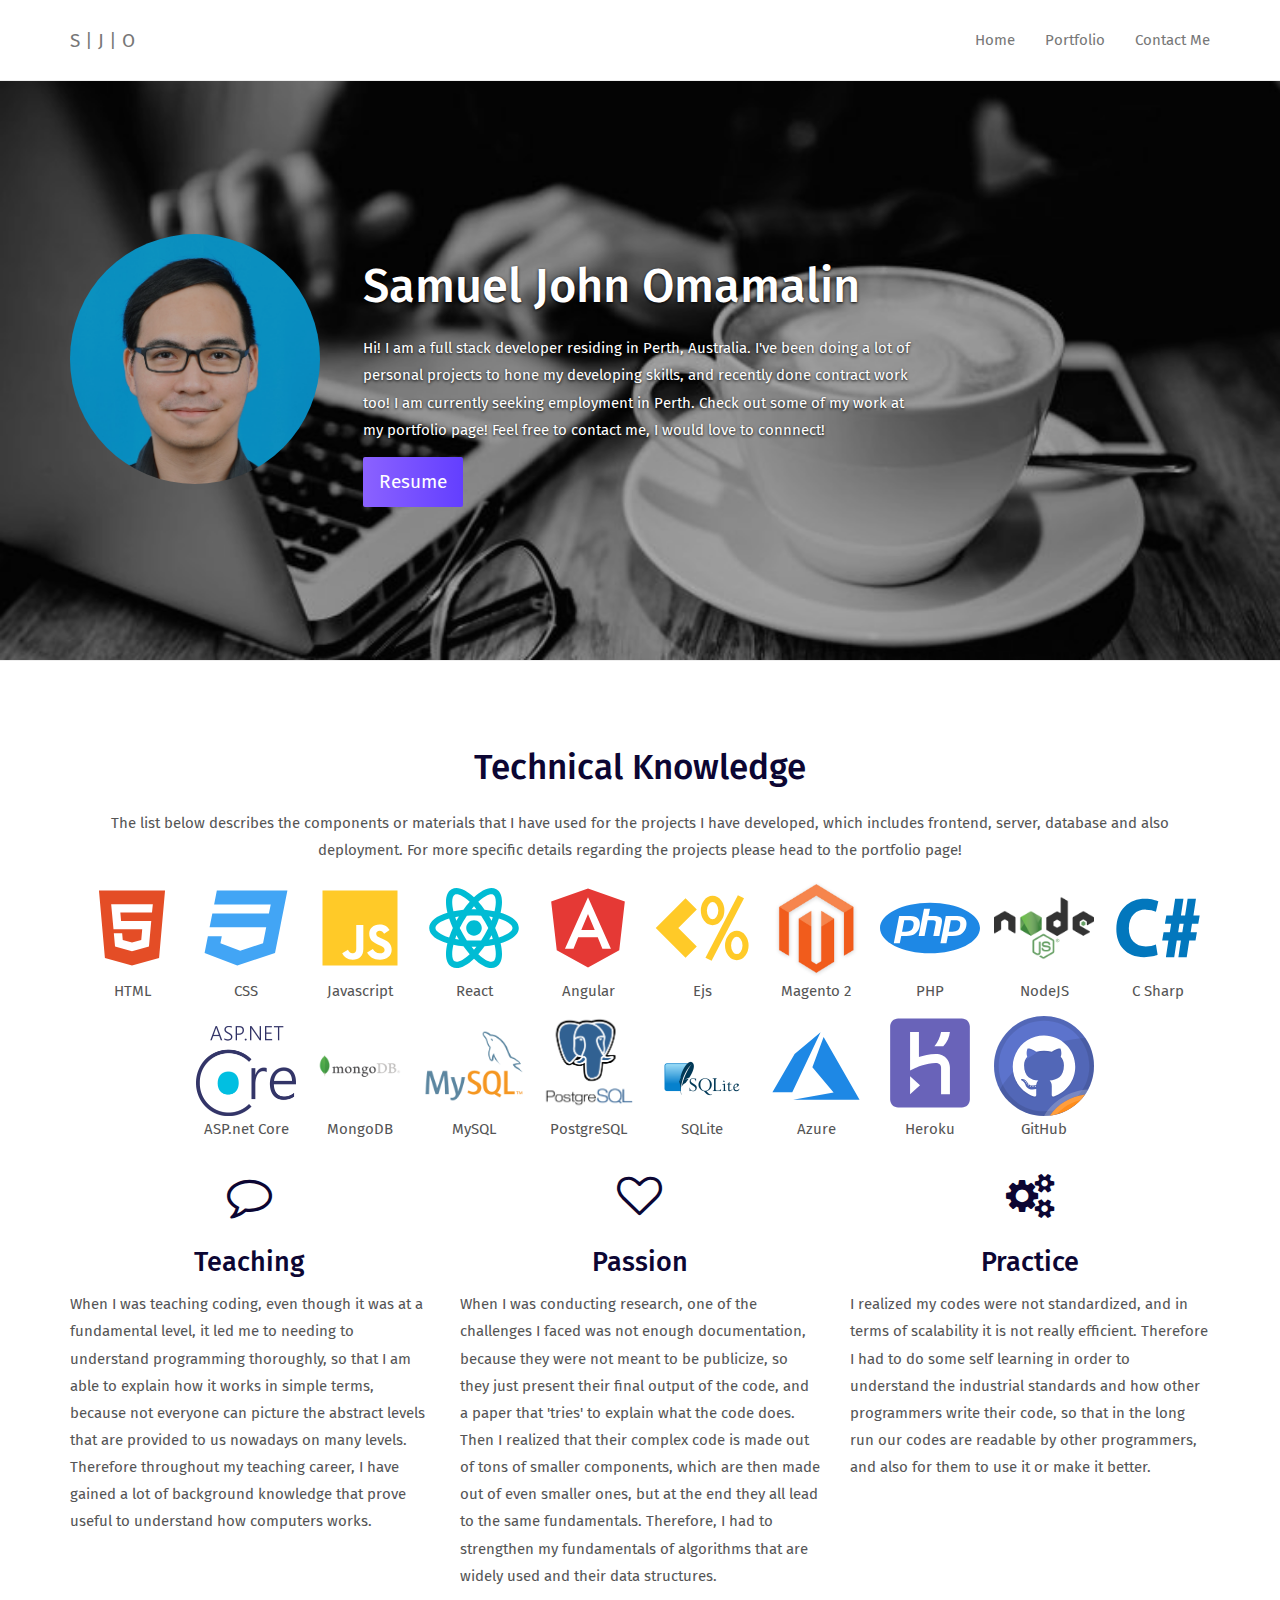
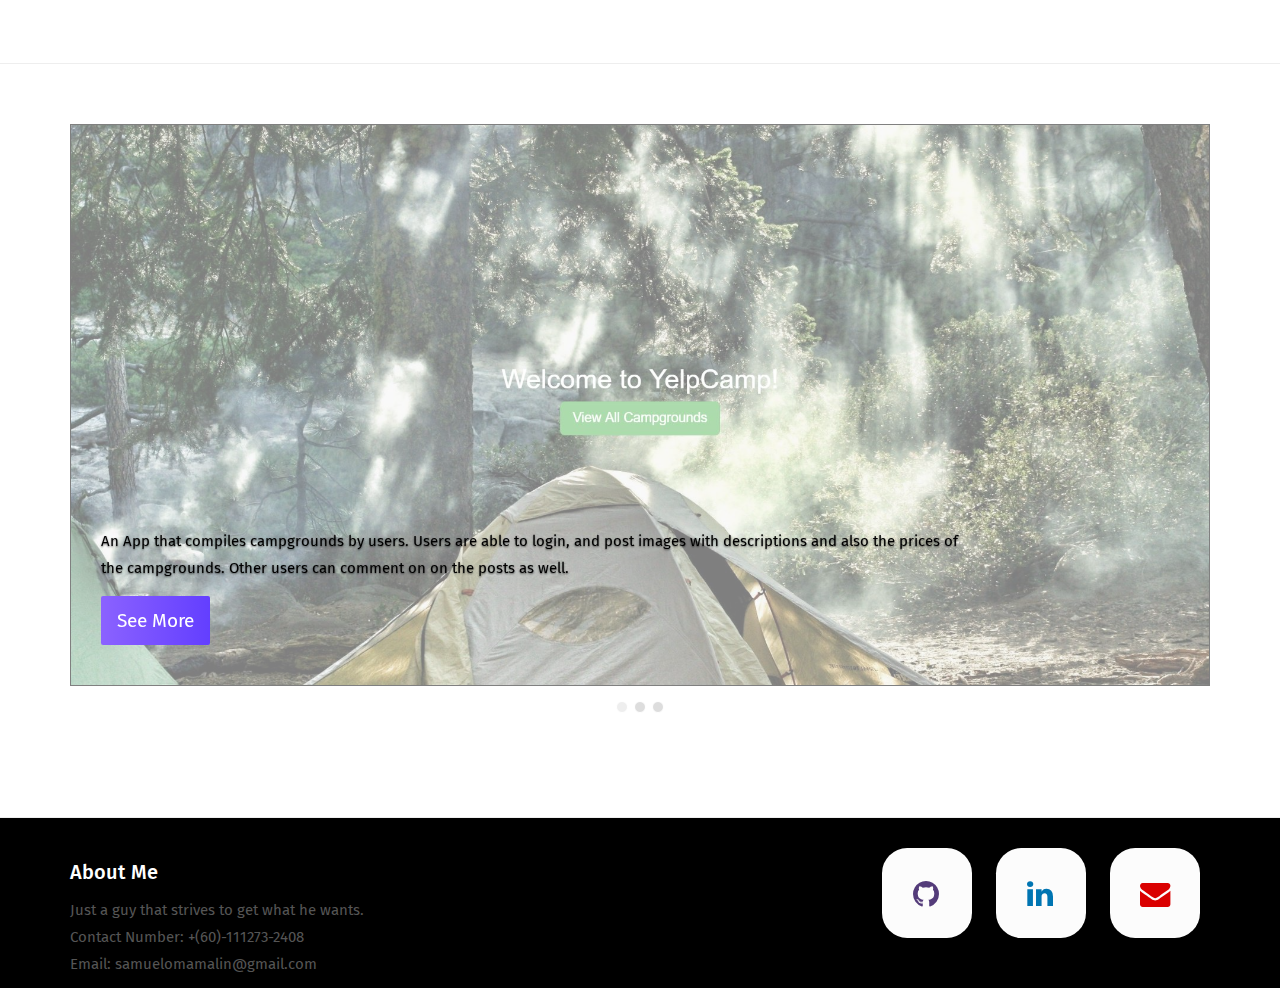
==== index.html @ 0252d4ae "finish about page" ====
<!DOCTYPE html>
<html lang="en">

<head>
  <meta charset="UTF-8">
  <meta content="IE=edge" http-equiv="X-UA-Compatible">
  <meta content="width=device-width,initial-scale=1" name="viewport">
  <meta content="description" name="description">
  <meta name="google" content="notranslate" />
  <!-- Disable tap highlight on IE -->
  <meta name="msapplication-tap-highlight" content="no">
  
  <link href="./assets/apple-touch-icon.png" rel="apple-touch-icon">
  <link href="./assets/favicon.ico" rel="icon">

 

  <title>Title page</title>  

<link href="./main.a3f694c0.css" rel="stylesheet">
<link rel="stylesheet" href="./index.css">
</head>

<body class="home-page">

 <!-- Add your content of header -->
<header>
  <nav class="navbar  navbar-fixed-top navbar-default">
    <div class="container">
      <div class="navbar-header">
        <button type="button" class="navbar-toggle uarr collapsed" data-toggle="collapse" data-target="#navbar-collapse-uarr">
          <span class="sr-only">Toggle navigation</span>
          <span class="icon-bar"></span>
          <span class="icon-bar"></span>
          <span class="icon-bar"></span>
        </button>
        <a class="navbar-brand" href="./index.html" title="">
            S | J | O
          <!-- <img src="./assets/images/mashuptemplate.svg" class="navbar-logo-img" alt=""> -->
        </a>
      </div>

      <div class="collapse navbar-collapse" id="navbar-collapse-uarr">
        <ul class="nav navbar-nav navbar-right">
          <li><a href="./index.html" title="" class="active">Home</a></li>
          <li><a href="./about.html" title="">Portfolio</a></li>
          <li><a href="./contact.html" title="">Contact Me</a></li>
        </ul>
      </div>
    </div>
  </nav>
</header>



<div class="white-text-container background-image-container">
    <div class="opacity"></div>
    <div class="container">
        <div class="row">
           <div class="col-md-3">
                <img class="profile-img col-narrow" src="./assets/images/DSC_4579cropped.jpg" alt="Samuel John Omamalin">
           </div>
            <div class="col-md-6">
                <h1>Samuel John Omamalin</h1>
                <p class="introduction">Hi! I am a full stack developer residing in Perth, Australia. I've been doing a lot of 
                    personal projects to hone my developing skills, and recently done contract work too!
                    I am currently seeking employment in Perth. Check out some of my work at my portfolio 
                    page! Feel free to contact me, I would love to connnect! </p>
                 <a href="Samuel_Omamalin_CV_final_v1.pdf" download class="btn btn-lg btn-primary">Resume</a>
            </div>
            
        </div>
    </div>
</div>

<div class="section-container border-section-container">
    <div class="container">
            <div class="row">
                <div class="col-md-12 section-container-spacer">
                    <div class="text-center">
                        <h2>Technical Knowledge</h2>
                        <p> The list below describes the components or materials that I have used for the projects I
                            have developed, which includes frontend, server, database and also deployment. For more specific details regarding the projects please head to the 
                            portfolio page!  </p>
                        <div class="skill-list">
                            <div class="row">
                                <div class="col-md-12">
                                <figure class="logo-figure">
                                    <img id="logo"  class="logo-skills" src="./assets/icons/html.svg" alt="skill-logo">
                                    <figcaption>HTML</figcaption>
                                </figure>
                                <figure class="logo-figure">
                                        <img id="logo"  class="logo-skills" src="./assets/icons/css.svg" alt="skill-logo">
                                        <figcaption>CSS</figcaption>
                                </figure>
                                <figure class="logo-figure">
                                    <img id="logo"  class="logo-skills" src="./assets/icons/javascript.svg" alt="skill-logo">
                                    <figcaption>Javascript</figcaption>
                                </figure>
                                <figure class="logo-figure">
                                    <img id="logo"  class="logo-skills" src="./assets/icons/react.svg" alt="skill-logo">
                                    <figcaption>React</figcaption>
                                </figure>
                                <figure class="logo-figure">
                                    <img id="logo"  class="logo-skills" src="./assets/icons/angular.svg" alt="skill-logo">
                                    <figcaption>Angular</figcaption>
                                </figure>
                                <figure class="logo-figure">
                                    <img id="logo"  class="logo-skills" src="./assets/icons/ejs.svg" alt="skill-logo">
                                    <figcaption>Ejs</figcaption>
                                </figure>
                                <figure class="logo-figure">
                                    <img id="logo"  class="logo-skills" src="./assets/icons/magento.png" alt="skill-logo">
                                    <figcaption>Magento 2</figcaption>
                                </figure>
                                <figure class="logo-figure">
                                    <img id="logo"  class="logo-skills" src="./assets/icons/php.svg" alt="skill-logo">
                                    <figcaption>PHP</figcaption>
                                </figure>
                                <figure class="logo-figure">
                                    <img id="logo"  class="logo-skills" src="./assets/icons/nodejs_v2.png" alt="skill-logo">
                                    <figcaption>NodeJS</figcaption>
                                </figure>
                                <figure class="logo-figure">
                                    <img id="logo"  class="logo-skills" src="./assets/icons/csharp.svg" alt="skill-logo">
                                    <figcaption>C Sharp</figcaption>
                                </figure>
                                <figure class="logo-figure">
                                        <img id="logo"  class="logo-skills" src="./assets/icons/aspdotnetcore.png" alt="skill-logo">
                                        <figcaption>ASP.net Core</figcaption>
                                    </figure>
                                <figure class="logo-figure">
                                    <img id="logo"  class="logo-skills" src="./assets/icons/mongodb-icon.png" alt="skill-logo">
                                    <figcaption>MongoDB</figcaption>
                                </figure>
                                <figure class="logo-figure">
                                    <img id="logo"  class="logo-skills" src="./assets/icons/mysql.png" alt="skill-logo">
                                    <figcaption>MySQL</figcaption>
                                </figure>
                                <figure class="logo-figure">
                                    <img id="logo"  class="logo-skills" src="./assets/icons/postgresql.png" alt="skill-logo">
                                    <figcaption>PostgreSQL</figcaption>
                                </figure>
                                <figure class="logo-figure">
                                    <img id="logo"  class="logo-skills" src="./assets/icons/sqlite.png" alt="skill-logo">
                                    <figcaption>SQLite</figcaption>
                                </figure>
                                <figure class="logo-figure">
                                    <img id="logo"  class="logo-skills" src="./assets/icons/azure.svg" alt="skill-logo">
                                    <figcaption>Azure</figcaption>
                                </figure>
                                <figure class="logo-figure">
                                    <img id="logo"  class="logo-skills" src="./assets/icons/heroku.svg" alt="skill-logo">
                                    <figcaption>Heroku</figcaption>
                                </figure>
                                <figure class="logo-figure">
                                    <img id="logo"  class="logo-skills" src="./assets/icons/Github.svg" alt="skill-logo">
                                    <figcaption>GitHub</figcaption>
                                </figure>

                                
                                <!-- <img id="logo"  class="logo-skills" src="./assets/icons/css.svg" alt="skill-logo"> -->
                                <!-- <img id="logo"  class="logo-skills" src="./assets/icons/javascript.svg" alt="skill-logo"> -->
                                <!-- <img id="logo"  class="logo-skills" src="./assets/icons/react.svg" alt="skill-logo"> -->
                                <!-- <img id="logo"  class="logo-skills" src="./assets/icons/angular.svg" alt="skill-logo"> -->
                                <!-- <img id="logo"  class="logo-skills" src="./assets/icons/ejs.svg" alt="skill-logo"> -->
                                <!-- <img id="logo"  class="logo-skills" src="./assets/icons/php.svg" alt="skill-logo"> -->
                                <!-- <img id="logo"  class="logo-skills" src="./assets/icons/nodejs.svg" alt="skill-logo"> -->
                                <!-- <img id="logo"  class="logo-skills" src="./assets/icons/csharp.svg" alt="skill-logo"> -->
                                <!-- <img id="logo"  class="logo-skills" src="./assets/icons/python.svg" alt="skill-logo">
                                <img id="logo"  class="logo-skills" src="./assets/icons/Angular.svg" alt="skill-logo">
                                <img id="logo"  class="logo-skills" src="./assets/icons/Angular.svg" alt="skill-logo">
                                <img id="logo"  class="logo-skills" src="./assets/icons/azure.svg" alt="skill-logo"> -->
                                <!-- <img id="logo"  class="logo-skills" src="./assets/icons/heroku.svg" alt="skill-logo"> -->
                                <!-- <img id="logo"  class="logo-skills" src="./assets/icons/Github.svg" alt="skill-logo"> -->
                                </div>
                            </div>
                        </div>
                    </div>
                </div>

                <div class="col-md-4">
                    <div class="fa-container">
                        <i class="fa fa-comment-o fa-3x" aria-hidden="true"></i>
                    </div>
                    <div class="text-center">
                        <h3>Teaching</h3>
                    </div>
                    <div>
                        <p>When I was teaching coding, even though it was at a fundamental level, it led me to needing to understand programming 
                                thoroughly, so that I am able to explain how it works in simple terms, because not everyone can picture the abstract levels 
                                that are provided to us nowadays on many levels. Therefore throughout my teaching career, I have gained a lot of background
                                knowledge that prove useful to understand how computers works.</p>
                    </div>
                </div>
                <div class="col-md-4">
                    <div class="fa-container">
                        <i class="fa fa-heart-o fa-3x" aria-hidden="true"></i>
                    </div>
                    <div class="text-center">
                        <h3>Passion</h3>
                    </div>
                    <div>
                        <p>When I was conducting research, one of the challenges I faced was not enough documentation, because they were not
                             meant to be publicize, so they just present their final output of the code, and a paper that 'tries' to explain what
                             the code does. Then I realized that their complex code is made out of tons of smaller components, which are then made
                             out of even smaller ones, but at the end they all lead to the same fundamentals. Therefore, I had to strengthen my
                             fundamentals of algorithms that are widely used and their data structures.
                        </p>
                    </div>
                </div>
                <div class="col-md-4">
                    <div class="fa-container">
                        <i class="fa fa-cogs fa-3x" aria-hidden="true"></i>
                    </div>
                    <div class="text-center">
                        <h3>Practice</h3>
                    </div>
                    <div>
                        <p>I realized my codes were not standardized, and in terms of scalability it is not really efficient. Therefore I had to
                            do some self learning in order to understand the industrial standards and how other programmers write their code, so
                            that in the long run our codes are readable by other programmers, and also for them to use it or make it better.
                        </p>
                    </div>
                </div>

            </div>
    </div>
</div>

<div class="section-container">
    <div class="container">
            <div class="row">
                <div class="col-xs-12">


                    <div id="carouselExampleIndicators" class="carousel slide" data-ride="carousel">
                        
                        <div class="carousel-inner" role="listbox">
                            <div class="item active">
                                <img class="img-responsive" src="./assets/images/campgrounds.JPG" alt="First slide">
                                <div class="carousel-caption">
                                    <p>An App that compiles campgrounds by users. Users are able to login, and post images
                                        with descriptions and also the prices of the campgrounds. Other users can comment on
                                        on the posts as well.
                                    </p>
                                    <a href="./about.html" class="btn btn-lg btn-primary">See More</a>
                                </div>
                            </div>
                            <div class="item">
                                <img class="img-responsive" src="./assets/images/face_recognition.JPG" alt="Second slide">
                                <div class="carousel-caption">
                                    <p>An App that is used to recognize faces in an image using simple machine learning algo. Users
                                        are able to login and submit a photo and the API will then search for faces and outputs the
                                        same image with bounding boxes around the faces.
                                    </p>
                                    <a href="./about.html" class="btn btn-lg btn-primary">See More</a>
                                </div>
                            </div>
                            <div class="item">
                                <img class="img-responsive" src="./assets/images/dating_app.JPG" alt="Third slide">
                                <div class="carousel-caption">
                                    <p>A Dating App where users can like/message each other. The app also has paging,
                                        sorting, filtering functions, a private messaging system, and a photo
                                        uploading function.
                                    </p>
                                    <a href="./about.html" class="btn btn-lg btn-primary">See More</a>
                                </div>
                            </div>
                        </div>
                        <ol class="carousel-indicators">
                            <li data-target="#carouselExampleIndicators" data-slide-to="0" class="active"></li>
                            <li data-target="#carouselExampleIndicators" data-slide-to="1"></li>
                            <li data-target="#carouselExampleIndicators" data-slide-to="2"></li>
                        </ol>
                    </div>


                </div>
            </div>
    </div>
</div>

<footer>
    <div class="section-container footer-container">
        <div class="container">
            <div class="row">
                    <div class="col-md-4">
                        <h4> <a href="./about.html">About Me</a></h4>
                        <p>Just a guy that strives to get what he wants.</p>
                        <p>Contact Number: +(60)-111273-2408</p>
                        <p>Email: samuelomamalin@gmail.com </p>
                    </div>
                    <div class="col-sm-8">
                        <div class="social-bot social-buttons pull-right">
                          <a target="_blank" href="https://github.com/sjodcre" class="social-button github"><i class="fa fa-github"></i></a>
                          <a target="_blank" href="https://www.linkedin.com/in/samuelomamalin" class="social-button linkedin"><i class="fa fa-linkedin"></i></a>
                          <a href="mailto:samuelomamalin@gmail.com" class="social-button mailto"><i class="fa fa-envelope"></i></a>
                        </div>    
                      </div>

            </div>
        </div>
    </div>
</footer>

<script>
  document.addEventListener("DOMContentLoaded", function (event) {
    navActivePage();
  });
</script>

<!-- Google Analytics: change UA-XXXXX-X to be your site's ID 

<script>
  (function (i, s, o, g, r, a, m) {
    i['GoogleAnalyticsObject'] = r; i[r] = i[r] || function () {
      (i[r].q = i[r].q || []).push(arguments)
    }, i[r].l = 1 * new Date(); a = s.createElement(o),
      m = s.getElementsByTagName(o)[0]; a.async = 1; a.src = g; m.parentNode.insertBefore(a, m)
  })(window, document, 'script', '//www.google-analytics.com/analytics.js', 'ga');
  ga('create', 'UA-XXXXX-X', 'auto');
  ga('send', 'pageview');
</script>

-->

<script type="text/javascript" src="./main.41beeca9.js"></script></body>

</html>
---- main.a3f694c0.css ----
@import url(https://fonts.googleapis.com/css?family=La+Belle+Aurore|Fira+Sans:400,700);@import url(https://maxcdn.bootstrapcdn.com/font-awesome/4.7.0/css/font-awesome.min.css);/*!
 * Bootstrap v3.3.7 (http://getbootstrap.com)
 * Copyright 2011-2016 Twitter, Inc.
 * Licensed under MIT (https://github.com/twbs/bootstrap/blob/master/LICENSE)
 */
/*! normalize.css v3.0.3 | MIT License | github.com/necolas/normalize.css */html{font-family:sans-serif;-ms-text-size-adjust:100%;-webkit-text-size-adjust:100%}body{margin:0}article,aside,details,figcaption,figure,footer,header,hgroup,main,menu,nav,section,summary{display:block}audio,canvas,progress,video{display:inline-block;vertical-align:baseline}audio:not([controls]){display:none;height:0}[hidden],template{display:none}a{background-color:transparent}a:active,a:hover{outline:0}abbr[title]{border-bottom:1px dotted}b,strong{font-weight:700}dfn{font-style:italic}h1{font-size:2em;margin:.67em 0}mark{background:#ff0;color:#000}small{font-size:80%}sub,sup{font-size:75%;line-height:0;position:relative;vertical-align:baseline}sup{top:-.5em}sub{bottom:-.25em}img{border:0}svg:not(:root){overflow:hidden}figure{margin:1em 40px}hr{box-sizing:content-box;height:0}pre{overflow:auto}code,kbd,pre,samp{font-family:monospace,monospace;font-size:1em}button,input,optgroup,select,textarea{color:inherit;font:inherit;margin:0}button{overflow:visible}button,select{text-transform:none}button,html input[type=button],input[type=reset],input[type=submit]{-webkit-appearance:button;cursor:pointer}button[disabled],html input[disabled]{cursor:default}button::-moz-focus-inner,input::-moz-focus-inner{border:0;padding:0}input{line-height:normal}input[type=checkbox],input[type=radio]{box-sizing:border-box;padding:0}input[type=number]::-webkit-inner-spin-button,input[type=number]::-webkit-outer-spin-button{height:auto}input[type=search]{-webkit-appearance:textfield;box-sizing:content-box}input[type=search]::-webkit-search-cancel-button,input[type=search]::-webkit-search-decoration{-webkit-appearance:none}fieldset{border:1px solid silver;margin:0 2px;padding:.35em .625em .75em}textarea{overflow:auto}optgroup{font-weight:700}table{border-collapse:collapse;border-spacing:0}td,th{padding:0}

/*! Source: https://github.com/h5bp/html5-boilerplate/blob/master/src/css/main.css */@media print{*,:after,:before{background:transparent!important;color:#000!important;box-shadow:none!important;text-shadow:none!important}a,a:visited{text-decoration:underline}a[href]:after{content:" (" attr(href) ")"}abbr[title]:after{content:" (" attr(title) ")"}a[href^="#"]:after,a[href^="javascript:"]:after{content:""}blockquote,pre{border:1px solid #999;page-break-inside:avoid}thead{display:table-header-group}img,tr{page-break-inside:avoid}img{max-width:100%!important}h2,h3,p{orphans:3;widows:3}h2,h3{page-break-after:avoid}.navbar{display:none}.btn>.caret,.dropup>.btn>.caret{border-top-color:#000!important}.label{border:1px solid #000}.table{border-collapse:collapse!important}.table td,.table th{background-color:#fff!important}.table-bordered td,.table-bordered th{border:1px solid #ddd!important}}*,:after,:before{-webkit-box-sizing:border-box;-moz-box-sizing:border-box;box-sizing:border-box}html{font-size:10px;-webkit-tap-highlight-color:transparent}body{font-family:Fira Sans,Helvetica,Arial,sans-serif;font-size:15px;line-height:1.81;color:#555;background-color:#fff}button,input,select,textarea{font-family:inherit;font-size:inherit;line-height:inherit}a{color:#8b62ff;text-decoration:none}a:focus,a:hover{color:#5216ff;text-decoration:underline}a:focus{outline:5px auto -webkit-focus-ring-color;outline-offset:-2px}figure{margin:0}img{vertical-align:middle}.img-responsive{display:block;max-width:100%;height:auto}.img-rounded{border-radius:2px}.img-thumbnail{padding:4px;line-height:1.81;background-color:#fff;border:1px solid #ddd;border-radius:2px;-webkit-transition:all .2s ease-in-out;-o-transition:all .2s ease-in-out;transition:all .2s ease-in-out;display:inline-block;max-width:100%;height:auto}.img-circle{border-radius:50%}hr{margin-top:27px;margin-bottom:27px;border:0;border-top:1px solid #eee}.sr-only{position:absolute;width:1px;height:1px;margin:-1px;padding:0;overflow:hidden;clip:rect(0,0,0,0);border:0}.sr-only-focusable:active,.sr-only-focusable:focus{position:static;width:auto;height:auto;margin:0;overflow:visible;clip:auto}[role=button]{cursor:pointer}.h1,.h2,.h3,.h4,.h5,.h6,h1,h2,h3,h4,h5,h6{font-family:inherit;font-weight:500;line-height:1.1;color:#0c0633}.h1 .small,.h1 small,.h2 .small,.h2 small,.h3 .small,.h3 small,.h4 .small,.h4 small,.h5 .small,.h5 small,.h6 .small,.h6 small,h1 .small,h1 small,h2 .small,h2 small,h3 .small,h3 small,h4 .small,h4 small,h5 .small,h5 small,h6 .small,h6 small{font-weight:400;line-height:1;color:#777}.h1,.h2,.h3,h1,h2,h3{margin-top:27px;margin-bottom:13.5px}.h1 .small,.h1 small,.h2 .small,.h2 small,.h3 .small,.h3 small,h1 .small,h1 small,h2 .small,h2 small,h3 .small,h3 small{font-size:65%}.h4,.h5,.h6,h4,h5,h6{margin-top:13.5px;margin-bottom:13.5px}.h4 .small,.h4 small,.h5 .small,.h5 small,.h6 .small,.h6 small,h4 .small,h4 small,h5 .small,h5 small,h6 .small,h6 small{font-size:75%}.h1,h1{font-size:47px}.h2,h2{font-size:35px}.h3,h3{font-size:27px}.h4,h4{font-size:20px}.h5,h5{font-size:15px}.h6,h6{font-size:13px}p{margin:0 0 13.5px}.lead{margin-bottom:27px;font-size:17px;font-weight:300;line-height:1.4}@media (min-width:768px){.lead{font-size:22.5px}}.small,small{font-size:86%}.mark,mark{background-color:#fcf8e3;padding:.2em}.text-left{text-align:left}.text-right{text-align:right}.text-center{text-align:center}.text-justify{text-align:justify}.text-nowrap{white-space:nowrap}.text-lowercase{text-transform:lowercase}.initialism,.text-uppercase{text-transform:uppercase}.text-capitalize{text-transform:capitalize}.text-muted{color:#777}.text-primary{color:#8b62ff}a.text-primary:focus,a.text-primary:hover{color:#652fff}.text-success{color:#fff}a.text-success:focus,a.text-success:hover{color:#e6e6e6}.text-info{color:#31708f}a.text-info:focus,a.text-info:hover{color:#245269}.text-warning{color:#8a6d3b}a.text-warning:focus,a.text-warning:hover{color:#66512c}.text-danger{color:#fff}a.text-danger:focus,a.text-danger:hover{color:#e6e6e6}.bg-primary{color:#fff;background-color:#8b62ff}a.bg-primary:focus,a.bg-primary:hover{background-color:#652fff}.bg-success{background-color:#005bff}a.bg-success:focus,a.bg-success:hover{background-color:#0049cc}.bg-info{background-color:#d9edf7}a.bg-info:focus,a.bg-info:hover{background-color:#afd9ee}.bg-warning{background-color:#fcf8e3}a.bg-warning:focus,a.bg-warning:hover{background-color:#f7ecb5}.bg-danger{background-color:#fe6767}a.bg-danger:focus,a.bg-danger:hover{background-color:#fe3434}.page-header{padding-bottom:12.5px;margin:54px 0 27px;border-bottom:1px solid #eee}ol,ul{margin-top:0;margin-bottom:13.5px}ol ol,ol ul,ul ol,ul ul{margin-bottom:0}.list-inline,.list-unstyled{padding-left:0;list-style:none}.list-inline{margin-left:-5px}.list-inline>li{display:inline-block;padding-left:5px;padding-right:5px}dl{margin-top:0;margin-bottom:27px}dd,dt{line-height:1.81}dt{font-weight:700}dd{margin-left:0}.dl-horizontal dd:after,.dl-horizontal dd:before{content:" ";display:table}.dl-horizontal dd:after{clear:both}@media (min-width:768px){.dl-horizontal dt{float:left;width:160px;clear:left;text-align:right;overflow:hidden;text-overflow:ellipsis;white-space:nowrap}.dl-horizontal dd{margin-left:180px}}abbr[data-original-title],abbr[title]{cursor:help;border-bottom:1px dotted #777}.initialism{font-size:90%}blockquote{padding:13.5px 27px;margin:0 0 27px;font-size:18.75px;border-left:5px solid #eee}blockquote ol:last-child,blockquote p:last-child,blockquote ul:last-child{margin-bottom:0}blockquote .small,blockquote footer,blockquote small{display:block;font-size:80%;line-height:1.81;color:#777}blockquote .small:before,blockquote footer:before,blockquote small:before{content:"\2014   \A0"}.blockquote-reverse,blockquote.pull-right{padding-right:15px;padding-left:0;border-right:5px solid #eee;border-left:0;text-align:right}.blockquote-reverse .small:before,.blockquote-reverse footer:before,.blockquote-reverse small:before,blockquote.pull-right .small:before,blockquote.pull-right footer:before,blockquote.pull-right small:before{content:""}.blockquote-reverse .small:after,.blockquote-reverse footer:after,.blockquote-reverse small:after,blockquote.pull-right .small:after,blockquote.pull-right footer:after,blockquote.pull-right small:after{content:"\A0   \2014"}address{margin-bottom:27px;font-style:normal;line-height:1.81}code,kbd,pre,samp{font-family:Menlo,Monaco,Consolas,Courier New,monospace}code{color:#c7254e;background-color:#f9f2f4}code,kbd{padding:2px 4px;font-size:90%;border-radius:2px}kbd{color:#fff;background-color:#333;box-shadow:inset 0 -1px 0 rgba(0,0,0,.25)}kbd kbd{padding:0;font-size:100%;font-weight:700;box-shadow:none}pre{display:block;padding:13px;margin:0 0 13.5px;font-size:14px;line-height:1.81;word-break:break-all;word-wrap:break-word;color:#333;background-color:#f5f5f5;border:1px solid #ccc;border-radius:2px}pre code{padding:0;font-size:inherit;color:inherit;white-space:pre-wrap;background-color:transparent;border-radius:0}.pre-scrollable{max-height:340px;overflow-y:scroll}.container{margin-right:auto;margin-left:auto;padding-left:15px;padding-right:15px}.container:after,.container:before{content:" ";display:table}.container:after{clear:both}@media (min-width:768px){.container{width:750px}}@media (min-width:992px){.container{width:970px}}@media (min-width:1200px){.container{width:1170px}}.container-fluid{margin-right:auto;margin-left:auto;padding-left:15px;padding-right:15px}.container-fluid:after,.container-fluid:before{content:" ";display:table}.container-fluid:after{clear:both}.row{margin-left:-15px;margin-right:-15px}.row:after,.row:before{content:" ";display:table}.row:after{clear:both}.col-lg-1,.col-lg-2,.col-lg-3,.col-lg-4,.col-lg-5,.col-lg-6,.col-lg-7,.col-lg-8,.col-lg-9,.col-lg-10,.col-lg-11,.col-lg-12,.col-md-1,.col-md-2,.col-md-3,.col-md-4,.col-md-5,.col-md-6,.col-md-7,.col-md-8,.col-md-9,.col-md-10,.col-md-11,.col-md-12,.col-sm-1,.col-sm-2,.col-sm-3,.col-sm-4,.col-sm-5,.col-sm-6,.col-sm-7,.col-sm-8,.col-sm-9,.col-sm-10,.col-sm-11,.col-sm-12,.col-xs-1,.col-xs-2,.col-xs-3,.col-xs-4,.col-xs-5,.col-xs-6,.col-xs-7,.col-xs-8,.col-xs-9,.col-xs-10,.col-xs-11,.col-xs-12{position:relative;min-height:1px;padding-left:15px;padding-right:15px}.col-xs-1,.col-xs-2,.col-xs-3,.col-xs-4,.col-xs-5,.col-xs-6,.col-xs-7,.col-xs-8,.col-xs-9,.col-xs-10,.col-xs-11,.col-xs-12{float:left}.col-xs-1{width:8.33333%}.col-xs-2{width:16.66667%}.col-xs-3{width:25%}.col-xs-4{width:33.33333%}.col-xs-5{width:41.66667%}.col-xs-6{width:50%}.col-xs-7{width:58.33333%}.col-xs-8{width:66.66667%}.col-xs-9{width:75%}.col-xs-10{width:83.33333%}.col-xs-11{width:91.66667%}.col-xs-12{width:100%}.col-xs-pull-0{right:auto}.col-xs-pull-1{right:8.33333%}.col-xs-pull-2{right:16.66667%}.col-xs-pull-3{right:25%}.col-xs-pull-4{right:33.33333%}.col-xs-pull-5{right:41.66667%}.col-xs-pull-6{right:50%}.col-xs-pull-7{right:58.33333%}.col-xs-pull-8{right:66.66667%}.col-xs-pull-9{right:75%}.col-xs-pull-10{right:83.33333%}.col-xs-pull-11{right:91.66667%}.col-xs-pull-12{right:100%}.col-xs-push-0{left:auto}.col-xs-push-1{left:8.33333%}.col-xs-push-2{left:16.66667%}.col-xs-push-3{left:25%}.col-xs-push-4{left:33.33333%}.col-xs-push-5{left:41.66667%}.col-xs-push-6{left:50%}.col-xs-push-7{left:58.33333%}.col-xs-push-8{left:66.66667%}.col-xs-push-9{left:75%}.col-xs-push-10{left:83.33333%}.col-xs-push-11{left:91.66667%}.col-xs-push-12{left:100%}.col-xs-offset-0{margin-left:0}.col-xs-offset-1{margin-left:8.33333%}.col-xs-offset-2{margin-left:16.66667%}.col-xs-offset-3{margin-left:25%}.col-xs-offset-4{margin-left:33.33333%}.col-xs-offset-5{margin-left:41.66667%}.col-xs-offset-6{margin-left:50%}.col-xs-offset-7{margin-left:58.33333%}.col-xs-offset-8{margin-left:66.66667%}.col-xs-offset-9{margin-left:75%}.col-xs-offset-10{margin-left:83.33333%}.col-xs-offset-11{margin-left:91.66667%}.col-xs-offset-12{margin-left:100%}@media (min-width:768px){.col-sm-1,.col-sm-2,.col-sm-3,.col-sm-4,.col-sm-5,.col-sm-6,.col-sm-7,.col-sm-8,.col-sm-9,.col-sm-10,.col-sm-11,.col-sm-12{float:left}.col-sm-1{width:8.33333%}.col-sm-2{width:16.66667%}.col-sm-3{width:25%}.col-sm-4{width:33.33333%}.col-sm-5{width:41.66667%}.col-sm-6{width:50%}.col-sm-7{width:58.33333%}.col-sm-8{width:66.66667%}.col-sm-9{width:75%}.col-sm-10{width:83.33333%}.col-sm-11{width:91.66667%}.col-sm-12{width:100%}.col-sm-pull-0{right:auto}.col-sm-pull-1{right:8.33333%}.col-sm-pull-2{right:16.66667%}.col-sm-pull-3{right:25%}.col-sm-pull-4{right:33.33333%}.col-sm-pull-5{right:41.66667%}.col-sm-pull-6{right:50%}.col-sm-pull-7{right:58.33333%}.col-sm-pull-8{right:66.66667%}.col-sm-pull-9{right:75%}.col-sm-pull-10{right:83.33333%}.col-sm-pull-11{right:91.66667%}.col-sm-pull-12{right:100%}.col-sm-push-0{left:auto}.col-sm-push-1{left:8.33333%}.col-sm-push-2{left:16.66667%}.col-sm-push-3{left:25%}.col-sm-push-4{left:33.33333%}.col-sm-push-5{left:41.66667%}.col-sm-push-6{left:50%}.col-sm-push-7{left:58.33333%}.col-sm-push-8{left:66.66667%}.col-sm-push-9{left:75%}.col-sm-push-10{left:83.33333%}.col-sm-push-11{left:91.66667%}.col-sm-push-12{left:100%}.col-sm-offset-0{margin-left:0}.col-sm-offset-1{margin-left:8.33333%}.col-sm-offset-2{margin-left:16.66667%}.col-sm-offset-3{margin-left:25%}.col-sm-offset-4{margin-left:33.33333%}.col-sm-offset-5{margin-left:41.66667%}.col-sm-offset-6{margin-left:50%}.col-sm-offset-7{margin-left:58.33333%}.col-sm-offset-8{margin-left:66.66667%}.col-sm-offset-9{margin-left:75%}.col-sm-offset-10{margin-left:83.33333%}.col-sm-offset-11{margin-left:91.66667%}.col-sm-offset-12{margin-left:100%}}@media (min-width:992px){.col-md-1,.col-md-2,.col-md-3,.col-md-4,.col-md-5,.col-md-6,.col-md-7,.col-md-8,.col-md-9,.col-md-10,.col-md-11,.col-md-12{float:left}.col-md-1{width:8.33333%}.col-md-2{width:16.66667%}.col-md-3{width:25%}.col-md-4{width:33.33333%}.col-md-5{width:41.66667%}.col-md-6{width:50%}.col-md-7{width:58.33333%}.col-md-8{width:66.66667%}.col-md-9{width:75%}.col-md-10{width:83.33333%}.col-md-11{width:91.66667%}.col-md-12{width:100%}.col-md-pull-0{right:auto}.col-md-pull-1{right:8.33333%}.col-md-pull-2{right:16.66667%}.col-md-pull-3{right:25%}.col-md-pull-4{right:33.33333%}.col-md-pull-5{right:41.66667%}.col-md-pull-6{right:50%}.col-md-pull-7{right:58.33333%}.col-md-pull-8{right:66.66667%}.col-md-pull-9{right:75%}.col-md-pull-10{right:83.33333%}.col-md-pull-11{right:91.66667%}.col-md-pull-12{right:100%}.col-md-push-0{left:auto}.col-md-push-1{left:8.33333%}.col-md-push-2{left:16.66667%}.col-md-push-3{left:25%}.col-md-push-4{left:33.33333%}.col-md-push-5{left:41.66667%}.col-md-push-6{left:50%}.col-md-push-7{left:58.33333%}.col-md-push-8{left:66.66667%}.col-md-push-9{left:75%}.col-md-push-10{left:83.33333%}.col-md-push-11{left:91.66667%}.col-md-push-12{left:100%}.col-md-offset-0{margin-left:0}.col-md-offset-1{margin-left:8.33333%}.col-md-offset-2{margin-left:16.66667%}.col-md-offset-3{margin-left:25%}.col-md-offset-4{margin-left:33.33333%}.col-md-offset-5{margin-left:41.66667%}.col-md-offset-6{margin-left:50%}.col-md-offset-7{margin-left:58.33333%}.col-md-offset-8{margin-left:66.66667%}.col-md-offset-9{margin-left:75%}.col-md-offset-10{margin-left:83.33333%}.col-md-offset-11{margin-left:91.66667%}.col-md-offset-12{margin-left:100%}}@media (min-width:1200px){.col-lg-1,.col-lg-2,.col-lg-3,.col-lg-4,.col-lg-5,.col-lg-6,.col-lg-7,.col-lg-8,.col-lg-9,.col-lg-10,.col-lg-11,.col-lg-12{float:left}.col-lg-1{width:8.33333%}.col-lg-2{width:16.66667%}.col-lg-3{width:25%}.col-lg-4{width:33.33333%}.col-lg-5{width:41.66667%}.col-lg-6{width:50%}.col-lg-7{width:58.33333%}.col-lg-8{width:66.66667%}.col-lg-9{width:75%}.col-lg-10{width:83.33333%}.col-lg-11{width:91.66667%}.col-lg-12{width:100%}.col-lg-pull-0{right:auto}.col-lg-pull-1{right:8.33333%}.col-lg-pull-2{right:16.66667%}.col-lg-pull-3{right:25%}.col-lg-pull-4{right:33.33333%}.col-lg-pull-5{right:41.66667%}.col-lg-pull-6{right:50%}.col-lg-pull-7{right:58.33333%}.col-lg-pull-8{right:66.66667%}.col-lg-pull-9{right:75%}.col-lg-pull-10{right:83.33333%}.col-lg-pull-11{right:91.66667%}.col-lg-pull-12{right:100%}.col-lg-push-0{left:auto}.col-lg-push-1{left:8.33333%}.col-lg-push-2{left:16.66667%}.col-lg-push-3{left:25%}.col-lg-push-4{left:33.33333%}.col-lg-push-5{left:41.66667%}.col-lg-push-6{left:50%}.col-lg-push-7{left:58.33333%}.col-lg-push-8{left:66.66667%}.col-lg-push-9{left:75%}.col-lg-push-10{left:83.33333%}.col-lg-push-11{left:91.66667%}.col-lg-push-12{left:100%}.col-lg-offset-0{margin-left:0}.col-lg-offset-1{margin-left:8.33333%}.col-lg-offset-2{margin-left:16.66667%}.col-lg-offset-3{margin-left:25%}.col-lg-offset-4{margin-left:33.33333%}.col-lg-offset-5{margin-left:41.66667%}.col-lg-offset-6{margin-left:50%}.col-lg-offset-7{margin-left:58.33333%}.col-lg-offset-8{margin-left:66.66667%}.col-lg-offset-9{margin-left:75%}.col-lg-offset-10{margin-left:83.33333%}.col-lg-offset-11{margin-left:91.66667%}.col-lg-offset-12{margin-left:100%}}table{background-color:transparent}caption{padding-top:8px;padding-bottom:8px;color:#777}caption,th{text-align:left}.table{width:100%;max-width:100%;margin-bottom:27px}.table>tbody>tr>td,.table>tbody>tr>th,.table>tfoot>tr>td,.table>tfoot>tr>th,.table>thead>tr>td,.table>thead>tr>th{padding:8px;line-height:1.81;vertical-align:top;border-top:1px solid #ddd}.table>thead>tr>th{vertical-align:bottom;border-bottom:2px solid #ddd}.table>caption+thead>tr:first-child>td,.table>caption+thead>tr:first-child>th,.table>colgroup+thead>tr:first-child>td,.table>colgroup+thead>tr:first-child>th,.table>thead:first-child>tr:first-child>td,.table>thead:first-child>tr:first-child>th{border-top:0}.table>tbody+tbody{border-top:2px solid #ddd}.table .table{background-color:#fff}.table-condensed>tbody>tr>td,.table-condensed>tbody>tr>th,.table-condensed>tfoot>tr>td,.table-condensed>tfoot>tr>th,.table-condensed>thead>tr>td,.table-condensed>thead>tr>th{padding:5px}.table-bordered,.table-bordered>tbody>tr>td,.table-bordered>tbody>tr>th,.table-bordered>tfoot>tr>td,.table-bordered>tfoot>tr>th,.table-bordered>thead>tr>td,.table-bordered>thead>tr>th{border:1px solid #ddd}.table-bordered>thead>tr>td,.table-bordered>thead>tr>th{border-bottom-width:2px}.table-striped>tbody>tr:nth-of-type(odd){background-color:#f9f9f9}.table-hover>tbody>tr:hover{background-color:#f5f5f5}table col[class*=col-]{position:static;float:none;display:table-column}table td[class*=col-],table th[class*=col-]{position:static;float:none;display:table-cell}.table>tbody>tr.active>td,.table>tbody>tr.active>th,.table>tbody>tr>td.active,.table>tbody>tr>th.active,.table>tfoot>tr.active>td,.table>tfoot>tr.active>th,.table>tfoot>tr>td.active,.table>tfoot>tr>th.active,.table>thead>tr.active>td,.table>thead>tr.active>th,.table>thead>tr>td.active,.table>thead>tr>th.active{background-color:#f5f5f5}.table-hover>tbody>tr.active:hover>td,.table-hover>tbody>tr.active:hover>th,.table-hover>tbody>tr:hover>.active,.table-hover>tbody>tr>td.active:hover,.table-hover>tbody>tr>th.active:hover{background-color:#e8e8e8}.table>tbody>tr.success>td,.table>tbody>tr.success>th,.table>tbody>tr>td.success,.table>tbody>tr>th.success,.table>tfoot>tr.success>td,.table>tfoot>tr.success>th,.table>tfoot>tr>td.success,.table>tfoot>tr>th.success,.table>thead>tr.success>td,.table>thead>tr.success>th,.table>thead>tr>td.success,.table>thead>tr>th.success{background-color:#005bff}.table-hover>tbody>tr.success:hover>td,.table-hover>tbody>tr.success:hover>th,.table-hover>tbody>tr:hover>.success,.table-hover>tbody>tr>td.success:hover,.table-hover>tbody>tr>th.success:hover{background-color:#0052e6}.table>tbody>tr.info>td,.table>tbody>tr.info>th,.table>tbody>tr>td.info,.table>tbody>tr>th.info,.table>tfoot>tr.info>td,.table>tfoot>tr.info>th,.table>tfoot>tr>td.info,.table>tfoot>tr>th.info,.table>thead>tr.info>td,.table>thead>tr.info>th,.table>thead>tr>td.info,.table>thead>tr>th.info{background-color:#d9edf7}.table-hover>tbody>tr.info:hover>td,.table-hover>tbody>tr.info:hover>th,.table-hover>tbody>tr:hover>.info,.table-hover>tbody>tr>td.info:hover,.table-hover>tbody>tr>th.info:hover{background-color:#c4e3f3}.table>tbody>tr.warning>td,.table>tbody>tr.warning>th,.table>tbody>tr>td.warning,.table>tbody>tr>th.warning,.table>tfoot>tr.warning>td,.table>tfoot>tr.warning>th,.table>tfoot>tr>td.warning,.table>tfoot>tr>th.warning,.table>thead>tr.warning>td,.table>thead>tr.warning>th,.table>thead>tr>td.warning,.table>thead>tr>th.warning{background-color:#fcf8e3}.table-hover>tbody>tr.warning:hover>td,.table-hover>tbody>tr.warning:hover>th,.table-hover>tbody>tr:hover>.warning,.table-hover>tbody>tr>td.warning:hover,.table-hover>tbody>tr>th.warning:hover{background-color:#faf2cc}.table>tbody>tr.danger>td,.table>tbody>tr.danger>th,.table>tbody>tr>td.danger,.table>tbody>tr>th.danger,.table>tfoot>tr.danger>td,.table>tfoot>tr.danger>th,.table>tfoot>tr>td.danger,.table>tfoot>tr>th.danger,.table>thead>tr.danger>td,.table>thead>tr.danger>th,.table>thead>tr>td.danger,.table>thead>tr>th.danger{background-color:#fe6767}.table-hover>tbody>tr.danger:hover>td,.table-hover>tbody>tr.danger:hover>th,.table-hover>tbody>tr:hover>.danger,.table-hover>tbody>tr>td.danger:hover,.table-hover>tbody>tr>th.danger:hover{background-color:#fe4e4e}.table-responsive{overflow-x:auto;min-height:.01%}@media screen and (max-width:767px){.table-responsive{width:100%;margin-bottom:20.25px;overflow-y:hidden;-ms-overflow-style:-ms-autohiding-scrollbar;border:1px solid #ddd}.table-responsive>.table{margin-bottom:0}.table-responsive>.table>tbody>tr>td,.table-responsive>.table>tbody>tr>th,.table-responsive>.table>tfoot>tr>td,.table-responsive>.table>tfoot>tr>th,.table-responsive>.table>thead>tr>td,.table-responsive>.table>thead>tr>th{white-space:nowrap}.table-responsive>.table-bordered{border:0}.table-responsive>.table-bordered>tbody>tr>td:first-child,.table-responsive>.table-bordered>tbody>tr>th:first-child,.table-responsive>.table-bordered>tfoot>tr>td:first-child,.table-responsive>.table-bordered>tfoot>tr>th:first-child,.table-responsive>.table-bordered>thead>tr>td:first-child,.table-responsive>.table-bordered>thead>tr>th:first-child{border-left:0}.table-responsive>.table-bordered>tbody>tr>td:last-child,.table-responsive>.table-bordered>tbody>tr>th:last-child,.table-responsive>.table-bordered>tfoot>tr>td:last-child,.table-responsive>.table-bordered>tfoot>tr>th:last-child,.table-responsive>.table-bordered>thead>tr>td:last-child,.table-responsive>.table-bordered>thead>tr>th:last-child{border-right:0}.table-responsive>.table-bordered>tbody>tr:last-child>td,.table-responsive>.table-bordered>tbody>tr:last-child>th,.table-responsive>.table-bordered>tfoot>tr:last-child>td,.table-responsive>.table-bordered>tfoot>tr:last-child>th{border-bottom:0}}fieldset{margin:0;min-width:0}fieldset,legend{padding:0;border:0}legend{display:block;width:100%;margin-bottom:27px;font-size:22.5px;line-height:inherit;color:#333;border-bottom:1px solid #e5e5e5}label{display:inline-block;max-width:100%;margin-bottom:5px;font-weight:700}input[type=search]{-webkit-box-sizing:border-box;-moz-box-sizing:border-box;box-sizing:border-box}input[type=checkbox],input[type=radio]{margin:4px 0 0;margin-top:1px\9;line-height:normal}input[type=file]{display:block}input[type=range]{display:block;width:100%}select[multiple],select[size]{height:auto}input[type=checkbox]:focus,input[type=file]:focus,input[type=radio]:focus{outline:5px auto -webkit-focus-ring-color;outline-offset:-2px}output{padding-top:9px}.form-control,output{display:block;font-size:15px;line-height:1.81;color:#555}.form-control{width:100%;height:45px;padding:8px 12px;background-color:#fff;background-image:none;border:1px solid #eee;border-radius:2px;-webkit-box-shadow:inset 0 1px 1px rgba(0,0,0,.075);box-shadow:inset 0 1px 1px rgba(0,0,0,.075);-webkit-transition:border-color .15s ease-in-out,box-shadow .15s ease-in-out;-o-transition:border-color ease-in-out .15s,box-shadow ease-in-out .15s;transition:border-color .15s ease-in-out,box-shadow .15s ease-in-out}.form-control:focus{border-color:#66afe9;outline:0;-webkit-box-shadow:inset 0 1px 1px rgba(0,0,0,.075),0 0 8px rgba(102,175,233,.6);box-shadow:inset 0 1px 1px rgba(0,0,0,.075),0 0 8px rgba(102,175,233,.6)}.form-control::-moz-placeholder{color:#999;opacity:1}.form-control:-ms-input-placeholder{color:#999}.form-control::-webkit-input-placeholder{color:#999}.form-control::-ms-expand{border:0;background-color:transparent}.form-control[disabled],.form-control[readonly],fieldset[disabled] .form-control{background-color:#eee;opacity:1}.form-control[disabled],fieldset[disabled] .form-control{cursor:not-allowed}textarea.form-control{height:auto}input[type=search]{-webkit-appearance:none}@media screen and (-webkit-min-device-pixel-ratio:0){input[type=date].form-control,input[type=datetime-local].form-control,input[type=month].form-control,input[type=time].form-control{line-height:45px}.input-group-sm>.input-group-btn>input[type=date].btn,.input-group-sm>.input-group-btn>input[type=datetime-local].btn,.input-group-sm>.input-group-btn>input[type=month].btn,.input-group-sm>.input-group-btn>input[type=time].btn,.input-group-sm>input[type=date].form-control,.input-group-sm>input[type=date].input-group-addon,.input-group-sm>input[type=datetime-local].form-control,.input-group-sm>input[type=datetime-local].input-group-addon,.input-group-sm>input[type=month].form-control,.input-group-sm>input[type=month].input-group-addon,.input-group-sm>input[type=time].form-control,.input-group-sm>input[type=time].input-group-addon,.input-group-sm input[type=date],.input-group-sm input[type=datetime-local],.input-group-sm input[type=month],.input-group-sm input[type=time],input[type=date].input-sm,input[type=datetime-local].input-sm,input[type=month].input-sm,input[type=time].input-sm{line-height:33px}.input-group-lg>.input-group-btn>input[type=date].btn,.input-group-lg>.input-group-btn>input[type=datetime-local].btn,.input-group-lg>.input-group-btn>input[type=month].btn,.input-group-lg>.input-group-btn>input[type=time].btn,.input-group-lg>input[type=date].form-control,.input-group-lg>input[type=date].input-group-addon,.input-group-lg>input[type=datetime-local].form-control,.input-group-lg>input[type=datetime-local].input-group-addon,.input-group-lg>input[type=month].form-control,.input-group-lg>input[type=month].input-group-addon,.input-group-lg>input[type=time].form-control,.input-group-lg>input[type=time].input-group-addon,.input-group-lg input[type=date],.input-group-lg input[type=datetime-local],.input-group-lg input[type=month],.input-group-lg input[type=time],input[type=date].input-lg,input[type=datetime-local].input-lg,input[type=month].input-lg,input[type=time].input-lg{line-height:52px}}.form-group{margin-bottom:15px}.checkbox,.radio{position:relative;display:block;margin-top:10px;margin-bottom:10px}.checkbox label,.radio label{min-height:27px;padding-left:20px;margin-bottom:0;font-weight:400;cursor:pointer}.checkbox-inline input[type=checkbox],.checkbox input[type=checkbox],.radio-inline input[type=radio],.radio input[type=radio]{position:absolute;margin-left:-20px;margin-top:4px\9}.checkbox+.checkbox,.radio+.radio{margin-top:-5px}.checkbox-inline,.radio-inline{position:relative;display:inline-block;padding-left:20px;margin-bottom:0;vertical-align:middle;font-weight:400;cursor:pointer}.checkbox-inline+.checkbox-inline,.radio-inline+.radio-inline{margin-top:0;margin-left:10px}.checkbox-inline.disabled,.checkbox.disabled label,.radio-inline.disabled,.radio.disabled label,fieldset[disabled] .checkbox-inline,fieldset[disabled] .checkbox label,fieldset[disabled] .radio-inline,fieldset[disabled] .radio label,fieldset[disabled] input[type=checkbox],fieldset[disabled] input[type=radio],input[type=checkbox].disabled,input[type=checkbox][disabled],input[type=radio].disabled,input[type=radio][disabled]{cursor:not-allowed}.form-control-static{padding-top:9px;padding-bottom:9px;margin-bottom:0;min-height:42px}.form-control-static.input-lg,.form-control-static.input-sm,.input-group-lg>.form-control-static.form-control,.input-group-lg>.form-control-static.input-group-addon,.input-group-lg>.input-group-btn>.form-control-static.btn,.input-group-sm>.form-control-static.form-control,.input-group-sm>.form-control-static.input-group-addon,.input-group-sm>.input-group-btn>.form-control-static.btn{padding-left:0;padding-right:0}.input-group-sm>.form-control,.input-group-sm>.input-group-addon,.input-group-sm>.input-group-btn>.btn,.input-sm{height:33px;padding:6px 10px;font-size:13px;line-height:1.5;border-radius:2px}.input-group-sm>.input-group-btn>select.btn,.input-group-sm>select.form-control,.input-group-sm>select.input-group-addon,select.input-sm{height:33px;line-height:33px}.input-group-sm>.input-group-btn>select[multiple].btn,.input-group-sm>.input-group-btn>textarea.btn,.input-group-sm>select[multiple].form-control,.input-group-sm>select[multiple].input-group-addon,.input-group-sm>textarea.form-control,.input-group-sm>textarea.input-group-addon,select[multiple].input-sm,textarea.input-sm{height:auto}.form-group-sm .form-control{height:33px;padding:6px 10px;font-size:13px;line-height:1.5;border-radius:2px}.form-group-sm select.form-control{height:33px;line-height:33px}.form-group-sm select[multiple].form-control,.form-group-sm textarea.form-control{height:auto}.form-group-sm .form-control-static{height:33px;min-height:40px;padding:7px 10px;font-size:13px;line-height:1.5}.input-group-lg>.form-control,.input-group-lg>.input-group-addon,.input-group-lg>.input-group-btn>.btn,.input-lg{height:52px;padding:12px 16px;font-size:19px;line-height:1.33333;border-radius:2px}.input-group-lg>.input-group-btn>select.btn,.input-group-lg>select.form-control,.input-group-lg>select.input-group-addon,select.input-lg{height:52px;line-height:52px}.input-group-lg>.input-group-btn>select[multiple].btn,.input-group-lg>.input-group-btn>textarea.btn,.input-group-lg>select[multiple].form-control,.input-group-lg>select[multiple].input-group-addon,.input-group-lg>textarea.form-control,.input-group-lg>textarea.input-group-addon,select[multiple].input-lg,textarea.input-lg{height:auto}.form-group-lg .form-control{height:52px;padding:12px 16px;font-size:19px;line-height:1.33333;border-radius:2px}.form-group-lg select.form-control{height:52px;line-height:52px}.form-group-lg select[multiple].form-control,.form-group-lg textarea.form-control{height:auto}.form-group-lg .form-control-static{height:52px;min-height:46px;padding:13px 16px;font-size:19px;line-height:1.33333}.has-feedback{position:relative}.has-feedback .form-control{padding-right:56.25px}.form-control-feedback{position:absolute;top:0;right:0;z-index:2;display:block;width:45px;height:45px;line-height:45px;text-align:center;pointer-events:none}.form-group-lg .form-control+.form-control-feedback,.input-group-lg+.form-control-feedback,.input-group-lg>.form-control+.form-control-feedback,.input-group-lg>.input-group-addon+.form-control-feedback,.input-group-lg>.input-group-btn>.btn+.form-control-feedback,.input-lg+.form-control-feedback{width:52px;height:52px;line-height:52px}.form-group-sm .form-control+.form-control-feedback,.input-group-sm+.form-control-feedback,.input-group-sm>.form-control+.form-control-feedback,.input-group-sm>.input-group-addon+.form-control-feedback,.input-group-sm>.input-group-btn>.btn+.form-control-feedback,.input-sm+.form-control-feedback{width:33px;height:33px;line-height:33px}.has-success .checkbox,.has-success .checkbox-inline,.has-success.checkbox-inline label,.has-success.checkbox label,.has-success .control-label,.has-success .help-block,.has-success .radio,.has-success .radio-inline,.has-success.radio-inline label,.has-success.radio label{color:#fff}.has-success .form-control{border-color:#fff;-webkit-box-shadow:inset 0 1px 1px rgba(0,0,0,.075);box-shadow:inset 0 1px 1px rgba(0,0,0,.075)}.has-success .form-control:focus{border-color:#e6e6e6;-webkit-box-shadow:inset 0 1px 1px rgba(0,0,0,.075),0 0 6px #fff;box-shadow:inset 0 1px 1px rgba(0,0,0,.075),0 0 6px #fff}.has-success .input-group-addon{color:#fff;border-color:#fff;background-color:#005bff}.has-success .form-control-feedback{color:#fff}.has-warning .checkbox,.has-warning .checkbox-inline,.has-warning.checkbox-inline label,.has-warning.checkbox label,.has-warning .control-label,.has-warning .help-block,.has-warning .radio,.has-warning .radio-inline,.has-warning.radio-inline label,.has-warning.radio label{color:#8a6d3b}.has-warning .form-control{border-color:#8a6d3b;-webkit-box-shadow:inset 0 1px 1px rgba(0,0,0,.075);box-shadow:inset 0 1px 1px rgba(0,0,0,.075)}.has-warning .form-control:focus{border-color:#66512c;-webkit-box-shadow:inset 0 1px 1px rgba(0,0,0,.075),0 0 6px #c0a16b;box-shadow:inset 0 1px 1px rgba(0,0,0,.075),0 0 6px #c0a16b}.has-warning .input-group-addon{color:#8a6d3b;border-color:#8a6d3b;background-color:#fcf8e3}.has-warning .form-control-feedback{color:#8a6d3b}.has-error .checkbox,.has-error .checkbox-inline,.has-error.checkbox-inline label,.has-error.checkbox label,.has-error .control-label,.has-error .help-block,.has-error .radio,.has-error .radio-inline,.has-error.radio-inline label,.has-error.radio label{color:#fff}.has-error .form-control{border-color:#fff;-webkit-box-shadow:inset 0 1px 1px rgba(0,0,0,.075);box-shadow:inset 0 1px 1px rgba(0,0,0,.075)}.has-error .form-control:focus{border-color:#e6e6e6;-webkit-box-shadow:inset 0 1px 1px rgba(0,0,0,.075),0 0 6px #fff;box-shadow:inset 0 1px 1px rgba(0,0,0,.075),0 0 6px #fff}.has-error .input-group-addon{color:#fff;border-color:#fff;background-color:#fe6767}.has-error .form-control-feedback{color:#fff}.has-feedback label~.form-control-feedback{top:32px}.has-feedback label.sr-only~.form-control-feedback{top:0}.help-block{display:block;margin-top:5px;margin-bottom:10px;color:#959595}@media (min-width:768px){.form-inline .form-group{display:inline-block;margin-bottom:0;vertical-align:middle}.form-inline .form-control{display:inline-block;width:auto;vertical-align:middle}.form-inline .form-control-static{display:inline-block}.form-inline .input-group{display:inline-table;vertical-align:middle}.form-inline .input-group .form-control,.form-inline .input-group .input-group-addon,.form-inline .input-group .input-group-btn{width:auto}.form-inline .input-group>.form-control{width:100%}.form-inline .control-label{margin-bottom:0;vertical-align:middle}.form-inline .checkbox,.form-inline .radio{display:inline-block;margin-top:0;margin-bottom:0;vertical-align:middle}.form-inline .checkbox label,.form-inline .radio label{padding-left:0}.form-inline .checkbox input[type=checkbox],.form-inline .radio input[type=radio]{position:relative;margin-left:0}.form-inline .has-feedback .form-control-feedback{top:0}}.form-horizontal .checkbox,.form-horizontal .checkbox-inline,.form-horizontal .radio,.form-horizontal .radio-inline{margin-top:0;margin-bottom:0;padding-top:9px}.form-horizontal .checkbox,.form-horizontal .radio{min-height:36px}.form-horizontal .form-group{margin-left:-15px;margin-right:-15px}.form-horizontal .form-group:after,.form-horizontal .form-group:before{content:" ";display:table}.form-horizontal .form-group:after{clear:both}@media (min-width:768px){.form-horizontal .control-label{text-align:right;margin-bottom:0;padding-top:9px}}.form-horizontal .has-feedback .form-control-feedback{right:15px}@media (min-width:768px){.form-horizontal .form-group-lg .control-label{padding-top:13px;font-size:19px}}@media (min-width:768px){.form-horizontal .form-group-sm .control-label{padding-top:7px;font-size:13px}}.btn{display:inline-block;margin-bottom:0;font-weight:400;text-align:center;vertical-align:middle;touch-action:manipulation;cursor:pointer;background-image:none;border:1px solid transparent;white-space:nowrap;padding:8px 12px;font-size:15px;line-height:1.81;border-radius:2px;-webkit-user-select:none;-moz-user-select:none;-ms-user-select:none;user-select:none}.btn.active.focus,.btn.active:focus,.btn.focus,.btn:active.focus,.btn:active:focus,.btn:focus{outline:5px auto -webkit-focus-ring-color;outline-offset:-2px}.btn.focus,.btn:focus,.btn:hover{color:#333;text-decoration:none}.btn.active,.btn:active{outline:0;background-image:none;-webkit-box-shadow:inset 0 3px 5px rgba(0,0,0,.125);box-shadow:inset 0 3px 5px rgba(0,0,0,.125)}.btn.disabled,.btn[disabled],fieldset[disabled] .btn{cursor:not-allowed;opacity:.65;filter:alpha(opacity=65);-webkit-box-shadow:none;box-shadow:none}a.btn.disabled,fieldset[disabled] a.btn{pointer-events:none}.btn-default{color:#333;background-color:#fff;border-color:#ccc}.btn-default.focus,.btn-default:focus{color:#333;background-color:#e6e6e6;border-color:#8c8c8c}.btn-default.active,.btn-default:active,.btn-default:hover,.open>.btn-default.dropdown-toggle{color:#333;background-color:#e6e6e6;border-color:#adadad}.btn-default.active.focus,.btn-default.active:focus,.btn-default.active:hover,.btn-default:active.focus,.btn-default:active:focus,.btn-default:active:hover,.open>.btn-default.dropdown-toggle.focus,.open>.btn-default.dropdown-toggle:focus,.open>.btn-default.dropdown-toggle:hover{color:#333;background-color:#d4d4d4;border-color:#8c8c8c}.btn-default.active,.btn-default:active,.open>.btn-default.dropdown-toggle{background-image:none}.btn-default.disabled.focus,.btn-default.disabled:focus,.btn-default.disabled:hover,.btn-default[disabled].focus,.btn-default[disabled]:focus,.btn-default[disabled]:hover,fieldset[disabled] .btn-default.focus,fieldset[disabled] .btn-default:focus,fieldset[disabled] .btn-default:hover{background-color:#fff;border-color:#ccc}.btn-default .badge{color:#fff;background-color:#333}.btn-primary{color:#fff;background-color:#8b62ff;border-color:#8b62ff}.btn-primary.focus,.btn-primary:focus{color:#fff;background-color:#652fff;border-color:#3b00e2}.btn-primary.active,.btn-primary:active,.btn-primary:hover,.open>.btn-primary.dropdown-toggle{color:#fff;background-color:#652fff;border-color:#5e25ff}.btn-primary.active.focus,.btn-primary.active:focus,.btn-primary.active:hover,.btn-primary:active.focus,.btn-primary:active:focus,.btn-primary:active:hover,.open>.btn-primary.dropdown-toggle.focus,.open>.btn-primary.dropdown-toggle:focus,.open>.btn-primary.dropdown-toggle:hover{color:#fff;background-color:#4b0bff;border-color:#3b00e2}.btn-primary.active,.btn-primary:active,.open>.btn-primary.dropdown-toggle{background-image:none}.btn-primary.disabled.focus,.btn-primary.disabled:focus,.btn-primary.disabled:hover,.btn-primary[disabled].focus,.btn-primary[disabled]:focus,.btn-primary[disabled]:hover,fieldset[disabled] .btn-primary.focus,fieldset[disabled] .btn-primary:focus,fieldset[disabled] .btn-primary:hover{background-color:#8b62ff;border-color:#8b62ff}.btn-primary .badge{color:#8b62ff;background-color:#fff}.btn-success{color:#fff;background-color:#5cb85c;border-color:#5cb85c}.btn-success.focus,.btn-success:focus{color:#fff;background-color:#449d44;border-color:#2d672d}.btn-success.active,.btn-success:active,.btn-success:hover,.open>.btn-success.dropdown-toggle{color:#fff;background-color:#449d44;border-color:#419641}.btn-success.active.focus,.btn-success.active:focus,.btn-success.active:hover,.btn-success:active.focus,.btn-success:active:focus,.btn-success:active:hover,.open>.btn-success.dropdown-toggle.focus,.open>.btn-success.dropdown-toggle:focus,.open>.btn-success.dropdown-toggle:hover{color:#fff;background-color:#398439;border-color:#2d672d}.btn-success.active,.btn-success:active,.open>.btn-success.dropdown-toggle{background-image:none}.btn-success.disabled.focus,.btn-success.disabled:focus,.btn-success.disabled:hover,.btn-success[disabled].focus,.btn-success[disabled]:focus,.btn-success[disabled]:hover,fieldset[disabled] .btn-success.focus,fieldset[disabled] .btn-success:focus,fieldset[disabled] .btn-success:hover{background-color:#5cb85c;border-color:#5cb85c}.btn-success .badge{color:#5cb85c;background-color:#fff}.btn-info{color:#fff;background-color:#ffc105;border-color:#ffc105}.btn-info.focus,.btn-info:focus{color:#fff;background-color:#d19d00;border-color:#856400}.btn-info.active,.btn-info:active,.btn-info:hover,.open>.btn-info.dropdown-toggle{color:#fff;background-color:#d19d00;border-color:#c79500}.btn-info.active.focus,.btn-info.active:focus,.btn-info.active:hover,.btn-info:active.focus,.btn-info:active:focus,.btn-info:active:hover,.open>.btn-info.dropdown-toggle.focus,.open>.btn-info.dropdown-toggle:focus,.open>.btn-info.dropdown-toggle:hover{color:#fff;background-color:#ad8200;border-color:#856400}.btn-info.active,.btn-info:active,.open>.btn-info.dropdown-toggle{background-image:none}.btn-info.disabled.focus,.btn-info.disabled:focus,.btn-info.disabled:hover,.btn-info[disabled].focus,.btn-info[disabled]:focus,.btn-info[disabled]:hover,fieldset[disabled] .btn-info.focus,fieldset[disabled] .btn-info:focus,fieldset[disabled] .btn-info:hover{background-color:#ffc105;border-color:#ffc105}.btn-info .badge{color:#ffc105;background-color:#fff}.btn-warning{color:#fff;background-color:#f0ad4e;border-color:#f0ad4e}.btn-warning.focus,.btn-warning:focus{color:#fff;background-color:#ec971f;border-color:#b06d0f}.btn-warning.active,.btn-warning:active,.btn-warning:hover,.open>.btn-warning.dropdown-toggle{color:#fff;background-color:#ec971f;border-color:#eb9316}.btn-warning.active.focus,.btn-warning.active:focus,.btn-warning.active:hover,.btn-warning:active.focus,.btn-warning:active:focus,.btn-warning:active:hover,.open>.btn-warning.dropdown-toggle.focus,.open>.btn-warning.dropdown-toggle:focus,.open>.btn-warning.dropdown-toggle:hover{color:#fff;background-color:#d58512;border-color:#b06d0f}.btn-warning.active,.btn-warning:active,.open>.btn-warning.dropdown-toggle{background-image:none}.btn-warning.disabled.focus,.btn-warning.disabled:focus,.btn-warning.disabled:hover,.btn-warning[disabled].focus,.btn-warning[disabled]:focus,.btn-warning[disabled]:hover,fieldset[disabled] .btn-warning.focus,fieldset[disabled] .btn-warning:focus,fieldset[disabled] .btn-warning:hover{background-color:#f0ad4e;border-color:#f0ad4e}.btn-warning .badge{color:#f0ad4e;background-color:#fff}.btn-danger{color:#fff;background-color:#d9534f;border-color:#d9534f}.btn-danger.focus,.btn-danger:focus{color:#fff;background-color:#c9302c;border-color:#8b211e}.btn-danger.active,.btn-danger:active,.btn-danger:hover,.open>.btn-danger.dropdown-toggle{color:#fff;background-color:#c9302c;border-color:#c12e2a}.btn-danger.active.focus,.btn-danger.active:focus,.btn-danger.active:hover,.btn-danger:active.focus,.btn-danger:active:focus,.btn-danger:active:hover,.open>.btn-danger.dropdown-toggle.focus,.open>.btn-danger.dropdown-toggle:focus,.open>.btn-danger.dropdown-toggle:hover{color:#fff;background-color:#ac2925;border-color:#8b211e}.btn-danger.active,.btn-danger:active,.open>.btn-danger.dropdown-toggle{background-image:none}.btn-danger.disabled.focus,.btn-danger.disabled:focus,.btn-danger.disabled:hover,.btn-danger[disabled].focus,.btn-danger[disabled]:focus,.btn-danger[disabled]:hover,fieldset[disabled] .btn-danger.focus,fieldset[disabled] .btn-danger:focus,fieldset[disabled] .btn-danger:hover{background-color:#d9534f;border-color:#d9534f}.btn-danger .badge{color:#d9534f;background-color:#fff}.btn-link{color:#8b62ff;font-weight:400;border-radius:0}.btn-link,.btn-link.active,.btn-link:active,.btn-link[disabled],fieldset[disabled] .btn-link{background-color:transparent;-webkit-box-shadow:none;box-shadow:none}.btn-link,.btn-link:active,.btn-link:focus,.btn-link:hover{border-color:transparent}.btn-link:focus,.btn-link:hover{color:#5216ff;text-decoration:underline;background-color:transparent}.btn-link[disabled]:focus,.btn-link[disabled]:hover,fieldset[disabled] .btn-link:focus,fieldset[disabled] .btn-link:hover{color:#777;text-decoration:none}.btn-group-lg>.btn,.btn-lg{padding:12px 16px;font-size:19px;line-height:1.33333;border-radius:2px}.btn-group-sm>.btn,.btn-sm{padding:6px 10px;font-size:13px;line-height:1.5;border-radius:2px}.btn-group-xs>.btn,.btn-xs{padding:1px 5px;font-size:13px;line-height:1.5;border-radius:2px}.btn-block{display:block;width:100%}.btn-block+.btn-block{margin-top:5px}input[type=button].btn-block,input[type=reset].btn-block,input[type=submit].btn-block{width:100%}.fade{opacity:0;-webkit-transition:opacity .15s linear;-o-transition:opacity .15s linear;transition:opacity .15s linear}.fade.in{opacity:1}.collapse{display:none}.collapse.in{display:block}tr.collapse.in{display:table-row}tbody.collapse.in{display:table-row-group}.collapsing{position:relative;height:0;overflow:hidden;-webkit-transition-property:height,visibility;transition-property:height,visibility;-webkit-transition-duration:.35s;transition-duration:.35s;-webkit-transition-timing-function:ease;transition-timing-function:ease}.caret{display:inline-block;width:0;height:0;margin-left:2px;vertical-align:middle;border-top:4px dashed;border-top:4px solid\9;border-right:4px solid transparent;border-left:4px solid transparent}.dropdown,.dropup{position:relative}.dropdown-toggle:focus{outline:0}.dropdown-menu{position:absolute;top:100%;left:0;z-index:1000;display:none;float:left;min-width:160px;padding:5px 0;margin:2px 0 0;list-style:none;font-size:15px;text-align:left;background-color:#fff;border:1px solid #ccc;border:1px solid rgba(0,0,0,.15);border-radius:2px;-webkit-box-shadow:0 6px 12px rgba(0,0,0,.175);box-shadow:0 6px 12px rgba(0,0,0,.175);background-clip:padding-box}.dropdown-menu.pull-right{right:0;left:auto}.dropdown-menu .divider{height:1px;margin:12.5px 0;overflow:hidden;background-color:#e5e5e5}.dropdown-menu>li>a{display:block;padding:3px 20px;clear:both;font-weight:400;line-height:1.81;color:#333;white-space:nowrap}.dropdown-menu>li>a:focus,.dropdown-menu>li>a:hover{text-decoration:none;color:#262626;background-color:#f5f5f5}.dropdown-menu>.active>a,.dropdown-menu>.active>a:focus,.dropdown-menu>.active>a:hover{color:#fff;text-decoration:none;outline:0;background-color:#8b62ff}.dropdown-menu>.disabled>a,.dropdown-menu>.disabled>a:focus,.dropdown-menu>.disabled>a:hover{color:#777}.dropdown-menu>.disabled>a:focus,.dropdown-menu>.disabled>a:hover{text-decoration:none;background-color:transparent;background-image:none;filter:progid:DXImageTransform.Microsoft.gradient(enabled = false);cursor:not-allowed}.open>.dropdown-menu{display:block}.open>a{outline:0}.dropdown-menu-right{left:auto;right:0}.dropdown-menu-left{left:0;right:auto}.dropdown-header{display:block;padding:3px 20px;font-size:13px;line-height:1.81;color:#777;white-space:nowrap}.dropdown-backdrop{position:fixed;left:0;right:0;bottom:0;top:0;z-index:990}.pull-right>.dropdown-menu{right:0;left:auto}.dropup .caret,.navbar-fixed-bottom .dropdown .caret{border-top:0;border-bottom:4px dashed;border-bottom:4px solid\9;content:""}.dropup .dropdown-menu,.navbar-fixed-bottom .dropdown .dropdown-menu{top:auto;bottom:100%;margin-bottom:2px}@media (min-width:768px){.navbar-right .dropdown-menu{right:0;left:auto}.navbar-right .dropdown-menu-left{left:0;right:auto}}.btn-group,.btn-group-vertical{position:relative;display:inline-block;vertical-align:middle}.btn-group-vertical>.btn,.btn-group>.btn{position:relative;float:left}.btn-group-vertical>.btn.active,.btn-group-vertical>.btn:active,.btn-group-vertical>.btn:focus,.btn-group-vertical>.btn:hover,.btn-group>.btn.active,.btn-group>.btn:active,.btn-group>.btn:focus,.btn-group>.btn:hover{z-index:2}.btn-group .btn+.btn,.btn-group .btn+.btn-group,.btn-group .btn-group+.btn,.btn-group .btn-group+.btn-group{margin-left:-1px}.btn-toolbar{margin-left:-5px}.btn-toolbar:after,.btn-toolbar:before{content:" ";display:table}.btn-toolbar:after{clear:both}.btn-toolbar .btn,.btn-toolbar .btn-group,.btn-toolbar .input-group{float:left}.btn-toolbar>.btn,.btn-toolbar>.btn-group,.btn-toolbar>.input-group{margin-left:5px}.btn-group>.btn:not(:first-child):not(:last-child):not(.dropdown-toggle){border-radius:0}.btn-group>.btn:first-child{margin-left:0}.btn-group>.btn:first-child:not(:last-child):not(.dropdown-toggle){border-bottom-right-radius:0;border-top-right-radius:0}.btn-group>.btn:last-child:not(:first-child),.btn-group>.dropdown-toggle:not(:first-child){border-bottom-left-radius:0;border-top-left-radius:0}.btn-group>.btn-group{float:left}.btn-group>.btn-group:not(:first-child):not(:last-child)>.btn{border-radius:0}.btn-group>.btn-group:first-child:not(:last-child)>.btn:last-child,.btn-group>.btn-group:first-child:not(:last-child)>.dropdown-toggle{border-bottom-right-radius:0;border-top-right-radius:0}.btn-group>.btn-group:last-child:not(:first-child)>.btn:first-child{border-bottom-left-radius:0;border-top-left-radius:0}.btn-group .dropdown-toggle:active,.btn-group.open .dropdown-toggle{outline:0}.btn-group>.btn+.dropdown-toggle{padding-left:8px;padding-right:8px}.btn-group-lg.btn-group>.btn+.dropdown-toggle,.btn-group>.btn-lg+.dropdown-toggle{padding-left:12px;padding-right:12px}.btn-group.open .dropdown-toggle{-webkit-box-shadow:inset 0 3px 5px rgba(0,0,0,.125);box-shadow:inset 0 3px 5px rgba(0,0,0,.125)}.btn-group.open .dropdown-toggle.btn-link{-webkit-box-shadow:none;box-shadow:none}.btn .caret{margin-left:0}.btn-group-lg>.btn .caret,.btn-lg .caret{border-width:5px 5px 0;border-bottom-width:0}.dropup .btn-group-lg>.btn .caret,.dropup .btn-lg .caret{border-width:0 5px 5px}.btn-group-vertical>.btn,.btn-group-vertical>.btn-group,.btn-group-vertical>.btn-group>.btn{display:block;float:none;width:100%;max-width:100%}.btn-group-vertical>.btn-group:after,.btn-group-vertical>.btn-group:before{content:" ";display:table}.btn-group-vertical>.btn-group:after{clear:both}.btn-group-vertical>.btn-group>.btn{float:none}.btn-group-vertical>.btn+.btn,.btn-group-vertical>.btn+.btn-group,.btn-group-vertical>.btn-group+.btn,.btn-group-vertical>.btn-group+.btn-group{margin-top:-1px;margin-left:0}.btn-group-vertical>.btn:not(:first-child):not(:last-child){border-radius:0}.btn-group-vertical>.btn:first-child:not(:last-child){border-top-right-radius:2px;border-top-left-radius:2px;border-bottom-right-radius:0;border-bottom-left-radius:0}.btn-group-vertical>.btn:last-child:not(:first-child){border-top-right-radius:0;border-top-left-radius:0;border-bottom-right-radius:2px;border-bottom-left-radius:2px}.btn-group-vertical>.btn-group:not(:first-child):not(:last-child)>.btn{border-radius:0}.btn-group-vertical>.btn-group:first-child:not(:last-child)>.btn:last-child,.btn-group-vertical>.btn-group:first-child:not(:last-child)>.dropdown-toggle{border-bottom-right-radius:0;border-bottom-left-radius:0}.btn-group-vertical>.btn-group:last-child:not(:first-child)>.btn:first-child{border-top-right-radius:0;border-top-left-radius:0}.btn-group-justified{display:table;width:100%;table-layout:fixed;border-collapse:separate}.btn-group-justified>.btn,.btn-group-justified>.btn-group{float:none;display:table-cell;width:1%}.btn-group-justified>.btn-group .btn{width:100%}.btn-group-justified>.btn-group .dropdown-menu{left:auto}[data-toggle=buttons]>.btn-group>.btn input[type=checkbox],[data-toggle=buttons]>.btn-group>.btn input[type=radio],[data-toggle=buttons]>.btn input[type=checkbox],[data-toggle=buttons]>.btn input[type=radio]{position:absolute;clip:rect(0,0,0,0);pointer-events:none}.input-group{position:relative;display:table;border-collapse:separate}.input-group[class*=col-]{float:none;padding-left:0;padding-right:0}.input-group .form-control{position:relative;z-index:2;float:left;width:100%;margin-bottom:0}.input-group .form-control:focus{z-index:3}.input-group-addon,.input-group-btn,.input-group .form-control{display:table-cell}.input-group-addon:not(:first-child):not(:last-child),.input-group-btn:not(:first-child):not(:last-child),.input-group .form-control:not(:first-child):not(:last-child){border-radius:0}.input-group-addon,.input-group-btn{width:1%;white-space:nowrap;vertical-align:middle}.input-group-addon{padding:8px 12px;font-size:15px;font-weight:400;line-height:1;color:#555;text-align:center;background-color:#eee;border:1px solid #eee;border-radius:2px}.input-group-addon.input-sm,.input-group-sm>.input-group-addon,.input-group-sm>.input-group-btn>.input-group-addon.btn{padding:6px 10px;font-size:13px;border-radius:2px}.input-group-addon.input-lg,.input-group-lg>.input-group-addon,.input-group-lg>.input-group-btn>.input-group-addon.btn{padding:12px 16px;font-size:19px;border-radius:2px}.input-group-addon input[type=checkbox],.input-group-addon input[type=radio]{margin-top:0}.input-group-addon:first-child,.input-group-btn:first-child>.btn,.input-group-btn:first-child>.btn-group>.btn,.input-group-btn:first-child>.dropdown-toggle,.input-group-btn:last-child>.btn-group:not(:last-child)>.btn,.input-group-btn:last-child>.btn:not(:last-child):not(.dropdown-toggle),.input-group .form-control:first-child{border-bottom-right-radius:0;border-top-right-radius:0}.input-group-addon:first-child{border-right:0}.input-group-addon:last-child,.input-group-btn:first-child>.btn-group:not(:first-child)>.btn,.input-group-btn:first-child>.btn:not(:first-child),.input-group-btn:last-child>.btn,.input-group-btn:last-child>.btn-group>.btn,.input-group-btn:last-child>.dropdown-toggle,.input-group .form-control:last-child{border-bottom-left-radius:0;border-top-left-radius:0}.input-group-addon:last-child{border-left:0}.input-group-btn{font-size:0;white-space:nowrap}.input-group-btn,.input-group-btn>.btn{position:relative}.input-group-btn>.btn+.btn{margin-left:-1px}.input-group-btn>.btn:active,.input-group-btn>.btn:focus,.input-group-btn>.btn:hover{z-index:2}.input-group-btn:first-child>.btn,.input-group-btn:first-child>.btn-group{margin-right:-1px}.input-group-btn:last-child>.btn,.input-group-btn:last-child>.btn-group{z-index:2;margin-left:-1px}.nav{margin-bottom:0;padding-left:0;list-style:none}.nav:after,.nav:before{content:" ";display:table}.nav:after{clear:both}.nav>li,.nav>li>a{position:relative;display:block}.nav>li>a{padding:10px 15px}.nav>li>a:focus,.nav>li>a:hover{text-decoration:none;background-color:#eee}.nav>li.disabled>a{color:#777}.nav>li.disabled>a:focus,.nav>li.disabled>a:hover{color:#777;text-decoration:none;background-color:transparent;cursor:not-allowed}.nav .open>a,.nav .open>a:focus,.nav .open>a:hover{background-color:#eee;border-color:#8b62ff}.nav .nav-divider{height:1px;margin:12.5px 0;overflow:hidden;background-color:#e5e5e5}.nav>li>a>img{max-width:none}.nav-tabs{border-bottom:1px solid #ddd}.nav-tabs>li{float:left;margin-bottom:-1px}.nav-tabs>li>a{margin-right:2px;line-height:1.81;border:1px solid transparent;border-radius:2px 2px 0 0}.nav-tabs>li>a:hover{border-color:#eee #eee #ddd}.nav-tabs>li.active>a,.nav-tabs>li.active>a:focus,.nav-tabs>li.active>a:hover{color:#555;background-color:#fff;border:1px solid #ddd;border-bottom-color:transparent;cursor:default}.nav-pills>li{float:left}.nav-pills>li>a{border-radius:2px}.nav-pills>li+li{margin-left:2px}.nav-pills>li.active>a,.nav-pills>li.active>a:focus,.nav-pills>li.active>a:hover{color:#fff;background-color:#8b62ff}.nav-stacked>li{float:none}.nav-stacked>li+li{margin-top:2px;margin-left:0}.nav-justified,.nav-tabs.nav-justified{width:100%}.nav-justified>li,.nav-tabs.nav-justified>li{float:none}.nav-justified>li>a,.nav-tabs.nav-justified>li>a{text-align:center;margin-bottom:5px}.nav-justified>.dropdown .dropdown-menu{top:auto;left:auto}@media (min-width:768px){.nav-justified>li,.nav-tabs.nav-justified>li{display:table-cell;width:1%}.nav-justified>li>a,.nav-tabs.nav-justified>li>a{margin-bottom:0}}.nav-tabs-justified,.nav-tabs.nav-justified{border-bottom:0}.nav-tabs-justified>li>a,.nav-tabs.nav-justified>li>a{margin-right:0;border-radius:2px}.nav-tabs-justified>.active>a,.nav-tabs-justified>.active>a:focus,.nav-tabs-justified>.active>a:hover,.nav-tabs.nav-justified>.active>a,.nav-tabs.nav-justified>.active>a:focus,.nav-tabs.nav-justified>.active>a:hover{border:1px solid #ddd}@media (min-width:768px){.nav-tabs-justified>li>a,.nav-tabs.nav-justified>li>a{border-bottom:1px solid #ddd;border-radius:2px 2px 0 0}.nav-tabs-justified>.active>a,.nav-tabs-justified>.active>a:focus,.nav-tabs-justified>.active>a:hover,.nav-tabs.nav-justified>.active>a,.nav-tabs.nav-justified>.active>a:focus,.nav-tabs.nav-justified>.active>a:hover{border-bottom-color:#fff}}.tab-content>.tab-pane{display:none}.tab-content>.active{display:block}.nav-tabs .dropdown-menu{margin-top:-1px;border-top-right-radius:0;border-top-left-radius:0}.navbar{position:relative;min-height:80px;margin-bottom:27px;border:1px solid transparent}.navbar:after,.navbar:before{content:" ";display:table}.navbar:after{clear:both}@media (min-width:768px){.navbar{border-radius:2px}}.navbar-header:after,.navbar-header:before{content:" ";display:table}.navbar-header:after{clear:both}@media (min-width:768px){.navbar-header{float:left}}.navbar-collapse{overflow-x:visible;padding-right:15px;padding-left:15px;border-top:1px solid transparent;box-shadow:inset 0 1px 0 hsla(0,0%,100%,.1);-webkit-overflow-scrolling:touch}.navbar-collapse:after,.navbar-collapse:before{content:" ";display:table}.navbar-collapse:after{clear:both}.navbar-collapse.in{overflow-y:auto}@media (min-width:768px){.navbar-collapse{width:auto;border-top:0;box-shadow:none}.navbar-collapse.collapse{display:block!important;height:auto!important;padding-bottom:0;overflow:visible!important}.navbar-collapse.in{overflow-y:visible}.navbar-fixed-bottom .navbar-collapse,.navbar-fixed-top .navbar-collapse,.navbar-static-top .navbar-collapse{padding-left:0;padding-right:0}}.navbar-fixed-bottom .navbar-collapse,.navbar-fixed-top .navbar-collapse{max-height:340px}@media (max-device-width:480px) and (orientation:landscape){.navbar-fixed-bottom .navbar-collapse,.navbar-fixed-top .navbar-collapse{max-height:200px}}.container-fluid>.navbar-collapse,.container-fluid>.navbar-header,.container>.navbar-collapse,.container>.navbar-header{margin-right:-15px;margin-left:-15px}@media (min-width:768px){.container-fluid>.navbar-collapse,.container-fluid>.navbar-header,.container>.navbar-collapse,.container>.navbar-header{margin-right:0;margin-left:0}}.navbar-static-top{z-index:1000;border-width:0 0 1px}@media (min-width:768px){.navbar-static-top{border-radius:0}}.navbar-fixed-bottom,.navbar-fixed-top{position:fixed;right:0;left:0;z-index:1030}@media (min-width:768px){.navbar-fixed-bottom,.navbar-fixed-top{border-radius:0}}.navbar-fixed-top{top:0;border-width:0 0 1px}.navbar-fixed-bottom{bottom:0;margin-bottom:0;border-width:1px 0 0}.navbar-brand{float:left;padding:26.5px 15px;font-size:19px;line-height:27px;height:80px}.navbar-brand:focus,.navbar-brand:hover{text-decoration:none}.navbar-brand>img{display:block}@media (min-width:768px){.navbar>.container-fluid .navbar-brand,.navbar>.container .navbar-brand{margin-left:-15px}}.navbar-toggle{position:relative;float:right;margin-right:15px;padding:9px 10px;margin-top:23px;margin-bottom:23px;background-color:transparent;background-image:none;border:1px solid transparent;border-radius:2px}.navbar-toggle:focus{outline:0}.navbar-toggle .icon-bar{display:block;width:22px;height:2px;border-radius:1px}.navbar-toggle .icon-bar+.icon-bar{margin-top:4px}@media (min-width:768px){.navbar-toggle{display:none}}.navbar-nav{margin:13.25px -15px}.navbar-nav>li>a{padding-top:10px;padding-bottom:10px;line-height:27px}@media (max-width:767px){.navbar-nav .open .dropdown-menu{position:static;float:none;width:auto;margin-top:0;background-color:transparent;border:0;box-shadow:none}.navbar-nav .open .dropdown-menu .dropdown-header,.navbar-nav .open .dropdown-menu>li>a{padding:5px 15px 5px 25px}.navbar-nav .open .dropdown-menu>li>a{line-height:27px}.navbar-nav .open .dropdown-menu>li>a:focus,.navbar-nav .open .dropdown-menu>li>a:hover{background-image:none}}@media (min-width:768px){.navbar-nav{float:left;margin:0}.navbar-nav>li{float:left}.navbar-nav>li>a{padding-top:26.5px;padding-bottom:26.5px}}.navbar-form{margin:17.5px -15px;padding:10px 15px;border-top:1px solid transparent;border-bottom:1px solid transparent;-webkit-box-shadow:inset 0 1px 0 hsla(0,0%,100%,.1),0 1px 0 hsla(0,0%,100%,.1);box-shadow:inset 0 1px 0 hsla(0,0%,100%,.1),0 1px 0 hsla(0,0%,100%,.1)}@media (min-width:768px){.navbar-form .form-group{display:inline-block;margin-bottom:0;vertical-align:middle}.navbar-form .form-control{display:inline-block;width:auto;vertical-align:middle}.navbar-form .form-control-static{display:inline-block}.navbar-form .input-group{display:inline-table;vertical-align:middle}.navbar-form .input-group .form-control,.navbar-form .input-group .input-group-addon,.navbar-form .input-group .input-group-btn{width:auto}.navbar-form .input-group>.form-control{width:100%}.navbar-form .control-label{margin-bottom:0;vertical-align:middle}.navbar-form .checkbox,.navbar-form .radio{display:inline-block;margin-top:0;margin-bottom:0;vertical-align:middle}.navbar-form .checkbox label,.navbar-form .radio label{padding-left:0}.navbar-form .checkbox input[type=checkbox],.navbar-form .radio input[type=radio]{position:relative;margin-left:0}.navbar-form .has-feedback .form-control-feedback{top:0}}@media (max-width:767px){.navbar-form .form-group{margin-bottom:5px}.navbar-form .form-group:last-child{margin-bottom:0}}@media (min-width:768px){.navbar-form{width:auto;border:0;margin-left:0;margin-right:0;padding-top:0;padding-bottom:0;-webkit-box-shadow:none;box-shadow:none}}.navbar-nav>li>.dropdown-menu{margin-top:0;border-top-right-radius:0;border-top-left-radius:0}.navbar-fixed-bottom .navbar-nav>li>.dropdown-menu{margin-bottom:0;border-top-right-radius:2px;border-top-left-radius:2px;border-bottom-right-radius:0;border-bottom-left-radius:0}.navbar-btn{margin-top:17.5px;margin-bottom:17.5px}.btn-group-sm>.navbar-btn.btn,.navbar-btn.btn-sm{margin-top:23.5px;margin-bottom:23.5px}.btn-group-xs>.navbar-btn.btn,.navbar-btn.btn-xs{margin-top:29px;margin-bottom:29px}.navbar-text{margin-top:26.5px;margin-bottom:26.5px}@media (min-width:768px){.navbar-text{float:left;margin-left:15px;margin-right:15px}}@media (min-width:768px){.navbar-left{float:left!important}.navbar-right{float:right!important;margin-right:-15px}.navbar-right~.navbar-right{margin-right:0}}.navbar-default{background-color:#fff;border-color:#eee}.navbar-default .navbar-brand{color:#777}.navbar-default .navbar-brand:focus,.navbar-default .navbar-brand:hover{color:#5e5e5e;background-color:transparent}.navbar-default .navbar-nav>li>a,.navbar-default .navbar-text{color:#777}.navbar-default .navbar-nav>.active>a,.navbar-default .navbar-nav>.active>a:focus,.navbar-default .navbar-nav>.active>a:hover,.navbar-default .navbar-nav>li>a:focus,.navbar-default .navbar-nav>li>a:hover{color:#333;background-color:transparent}.navbar-default .navbar-nav>.disabled>a,.navbar-default .navbar-nav>.disabled>a:focus,.navbar-default .navbar-nav>.disabled>a:hover{color:#ccc;background-color:transparent}.navbar-default .navbar-toggle{border-color:#ddd}.navbar-default .navbar-toggle:focus,.navbar-default .navbar-toggle:hover{background-color:#ddd}.navbar-default .navbar-toggle .icon-bar{background-color:#888}.navbar-default .navbar-collapse,.navbar-default .navbar-form{border-color:#eee}.navbar-default .navbar-nav>.open>a,.navbar-default .navbar-nav>.open>a:focus,.navbar-default .navbar-nav>.open>a:hover{background-color:transparent;color:#333}@media (max-width:767px){.navbar-default .navbar-nav .open .dropdown-menu>li>a{color:#777}.navbar-default .navbar-nav .open .dropdown-menu>.active>a,.navbar-default .navbar-nav .open .dropdown-menu>.active>a:focus,.navbar-default .navbar-nav .open .dropdown-menu>.active>a:hover,.navbar-default .navbar-nav .open .dropdown-menu>li>a:focus,.navbar-default .navbar-nav .open .dropdown-menu>li>a:hover{color:#333;background-color:transparent}.navbar-default .navbar-nav .open .dropdown-menu>.disabled>a,.navbar-default .navbar-nav .open .dropdown-menu>.disabled>a:focus,.navbar-default .navbar-nav .open .dropdown-menu>.disabled>a:hover{color:#ccc;background-color:transparent}}.navbar-default .navbar-link{color:#777}.navbar-default .navbar-link:hover{color:#333}.navbar-default .btn-link{color:#777}.navbar-default .btn-link:focus,.navbar-default .btn-link:hover{color:#333}.navbar-default .btn-link[disabled]:focus,.navbar-default .btn-link[disabled]:hover,fieldset[disabled] .navbar-default .btn-link:focus,fieldset[disabled] .navbar-default .btn-link:hover{color:#ccc}.navbar-inverse{background-color:#222;border-color:#090909}.navbar-inverse .navbar-brand{color:#9d9d9d}.navbar-inverse .navbar-brand:focus,.navbar-inverse .navbar-brand:hover{color:#fff;background-color:transparent}.navbar-inverse .navbar-nav>li>a,.navbar-inverse .navbar-text{color:#9d9d9d}.navbar-inverse .navbar-nav>li>a:focus,.navbar-inverse .navbar-nav>li>a:hover{color:#fff;background-color:transparent}.navbar-inverse .navbar-nav>.active>a,.navbar-inverse .navbar-nav>.active>a:focus,.navbar-inverse .navbar-nav>.active>a:hover{color:#fff;background-color:#090909}.navbar-inverse .navbar-nav>.disabled>a,.navbar-inverse .navbar-nav>.disabled>a:focus,.navbar-inverse .navbar-nav>.disabled>a:hover{color:#444;background-color:transparent}.navbar-inverse .navbar-toggle{border-color:#333}.navbar-inverse .navbar-toggle:focus,.navbar-inverse .navbar-toggle:hover{background-color:#333}.navbar-inverse .navbar-toggle .icon-bar{background-color:#fff}.navbar-inverse .navbar-collapse,.navbar-inverse .navbar-form{border-color:#101010}.navbar-inverse .navbar-nav>.open>a,.navbar-inverse .navbar-nav>.open>a:focus,.navbar-inverse .navbar-nav>.open>a:hover{background-color:#090909;color:#fff}@media (max-width:767px){.navbar-inverse .navbar-nav .open .dropdown-menu>.dropdown-header{border-color:#090909}.navbar-inverse .navbar-nav .open .dropdown-menu .divider{background-color:#090909}.navbar-inverse .navbar-nav .open .dropdown-menu>li>a{color:#9d9d9d}.navbar-inverse .navbar-nav .open .dropdown-menu>li>a:focus,.navbar-inverse .navbar-nav .open .dropdown-menu>li>a:hover{color:#fff;background-color:transparent}.navbar-inverse .navbar-nav .open .dropdown-menu>.active>a,.navbar-inverse .navbar-nav .open .dropdown-menu>.active>a:focus,.navbar-inverse .navbar-nav .open .dropdown-menu>.active>a:hover{color:#fff;background-color:#090909}.navbar-inverse .navbar-nav .open .dropdown-menu>.disabled>a,.navbar-inverse .navbar-nav .open .dropdown-menu>.disabled>a:focus,.navbar-inverse .navbar-nav .open .dropdown-menu>.disabled>a:hover{color:#444;background-color:transparent}}.navbar-inverse .navbar-link{color:#9d9d9d}.navbar-inverse .navbar-link:hover{color:#fff}.navbar-inverse .btn-link{color:#9d9d9d}.navbar-inverse .btn-link:focus,.navbar-inverse .btn-link:hover{color:#fff}.navbar-inverse .btn-link[disabled]:focus,.navbar-inverse .btn-link[disabled]:hover,fieldset[disabled] .navbar-inverse .btn-link:focus,fieldset[disabled] .navbar-inverse .btn-link:hover{color:#444}.label{display:inline;padding:.2em .6em .3em;font-size:75%;font-weight:700;line-height:1;color:#fff;text-align:center;white-space:nowrap;vertical-align:baseline;border-radius:.25em}.label:empty{display:none}.btn .label{position:relative;top:-1px}a.label:focus,a.label:hover{color:#fff;text-decoration:none;cursor:pointer}.label-default{background-color:#777}.label-default[href]:focus,.label-default[href]:hover{background-color:#5e5e5e}.label-primary{background-color:#8b62ff}.label-primary[href]:focus,.label-primary[href]:hover{background-color:#652fff}.label-success{background-color:#5cb85c}.label-success[href]:focus,.label-success[href]:hover{background-color:#449d44}.label-info{background-color:#ffc105}.label-info[href]:focus,.label-info[href]:hover{background-color:#d19d00}.label-warning{background-color:#f0ad4e}.label-warning[href]:focus,.label-warning[href]:hover{background-color:#ec971f}.label-danger{background-color:#d9534f}.label-danger[href]:focus,.label-danger[href]:hover{background-color:#c9302c}.badge{display:inline-block;min-width:10px;padding:3px 7px;font-size:13px;font-weight:700;color:#fff;line-height:1;vertical-align:middle;white-space:nowrap;text-align:center;background-color:#777;border-radius:10px}.badge:empty{display:none}.btn .badge{position:relative;top:-1px}.btn-group-xs>.btn .badge,.btn-xs .badge{top:0;padding:1px 5px}.list-group-item.active>.badge,.nav-pills>.active>a>.badge{color:#8b62ff;background-color:#fff}.list-group-item>.badge{float:right}.list-group-item>.badge+.badge{margin-right:5px}.nav-pills>li>a>.badge{margin-left:3px}a.badge:focus,a.badge:hover{color:#fff;text-decoration:none;cursor:pointer}.alert{padding:15px;margin-bottom:27px;border:1px solid transparent;border-radius:2px}.alert h4{margin-top:0;color:inherit}.alert .alert-link{font-weight:700}.alert>p,.alert>ul{margin-bottom:0}.alert>p+p{margin-top:5px}.alert-dismissable,.alert-dismissible{padding-right:35px}.alert-dismissable .close,.alert-dismissible .close{position:relative;top:-2px;right:-21px;color:inherit}.alert-success{background-color:#005bff;border-color:#005bff;color:#fff}.alert-success hr{border-top-color:#0052e6}.alert-success .alert-link{color:#e6e6e6}.alert-info{background-color:#d9edf7;border-color:#bce8f1;color:#31708f}.alert-info hr{border-top-color:#a6e1ec}.alert-info .alert-link{color:#245269}.alert-warning{background-color:#fcf8e3;border-color:#faebcc;color:#8a6d3b}.alert-warning hr{border-top-color:#f7e1b5}.alert-warning .alert-link{color:#66512c}.alert-danger{background-color:#fe6767;border-color:#fe6767;color:#fff}.alert-danger hr{border-top-color:#fe4e4e}.alert-danger .alert-link{color:#e6e6e6}.embed-responsive{position:relative;display:block;height:0;padding:0;overflow:hidden}.embed-responsive .embed-responsive-item,.embed-responsive embed,.embed-responsive iframe,.embed-responsive object,.embed-responsive video{position:absolute;top:0;left:0;bottom:0;height:100%;width:100%;border:0}.embed-responsive-16by9{padding-bottom:56.25%}.embed-responsive-4by3{padding-bottom:75%}.close{float:right;font-size:22.5px;font-weight:700;line-height:1;color:#000;text-shadow:0 1px 0 #fff;opacity:.2;filter:alpha(opacity=20)}.close:focus,.close:hover{color:#000;text-decoration:none;cursor:pointer;opacity:.5;filter:alpha(opacity=50)}button.close{padding:0;cursor:pointer;background:transparent;border:0;-webkit-appearance:none}.carousel,.carousel-inner{position:relative}.carousel-inner{overflow:hidden;width:100%}.carousel-inner>.item{display:none;position:relative;-webkit-transition:left .6s ease-in-out;-o-transition:.6s ease-in-out left;transition:left .6s ease-in-out}.carousel-inner>.item>a>img,.carousel-inner>.item>img{display:block;max-width:100%;height:auto;line-height:1}@media (-webkit-transform-3d),(transform-3d){.carousel-inner>.item{-webkit-transition:-webkit-transform .6s ease-in-out;-moz-transition:-moz-transform .6s ease-in-out;-o-transition:-o-transform .6s ease-in-out;transition:transform .6s ease-in-out;-webkit-backface-visibility:hidden;-moz-backface-visibility:hidden;backface-visibility:hidden;-webkit-perspective:1000px;-moz-perspective:1000px;perspective:1000px}.carousel-inner>.item.active.right,.carousel-inner>.item.next{-webkit-transform:translate3d(100%,0,0);transform:translate3d(100%,0,0);left:0}.carousel-inner>.item.active.left,.carousel-inner>.item.prev{-webkit-transform:translate3d(-100%,0,0);transform:translate3d(-100%,0,0);left:0}.carousel-inner>.item.active,.carousel-inner>.item.next.left,.carousel-inner>.item.prev.right{-webkit-transform:translateZ(0);transform:translateZ(0);left:0}}.carousel-inner>.active,.carousel-inner>.next,.carousel-inner>.prev{display:block}.carousel-inner>.active{left:0}.carousel-inner>.next,.carousel-inner>.prev{position:absolute;top:0;width:100%}.carousel-inner>.next{left:100%}.carousel-inner>.prev{left:-100%}.carousel-inner>.next.left,.carousel-inner>.prev.right{left:0}.carousel-inner>.active.left{left:-100%}.carousel-inner>.active.right{left:100%}.carousel-control{position:absolute;top:0;left:0;bottom:0;width:15%;opacity:.5;filter:alpha(opacity=50);font-size:20px;color:#fff;text-align:center;text-shadow:0 1px 2px rgba(0,0,0,.6);background-color:transparent}.carousel-control.left{background-image:-webkit-linear-gradient(left,rgba(0,0,0,.5),rgba(0,0,0,.0001));background-image:-o-linear-gradient(left,rgba(0,0,0,.5) 0,rgba(0,0,0,.0001) 100%);background-image:linear-gradient(90deg,rgba(0,0,0,.5) 0,rgba(0,0,0,.0001));background-repeat:repeat-x;filter:progid:DXImageTransform.Microsoft.gradient(startColorstr="#80000000",endColorstr="#00000000",GradientType=1)}.carousel-control.right{left:auto;right:0;background-image:-webkit-linear-gradient(left,rgba(0,0,0,.0001),rgba(0,0,0,.5));background-image:-o-linear-gradient(left,rgba(0,0,0,.0001) 0,rgba(0,0,0,.5) 100%);background-image:linear-gradient(90deg,rgba(0,0,0,.0001) 0,rgba(0,0,0,.5));background-repeat:repeat-x;filter:progid:DXImageTransform.Microsoft.gradient(startColorstr="#00000000",endColorstr="#80000000",GradientType=1)}.carousel-control:focus,.carousel-control:hover{outline:0;color:#fff;text-decoration:none;opacity:.9;filter:alpha(opacity=90)}.carousel-control .glyphicon-chevron-left,.carousel-control .glyphicon-chevron-right,.carousel-control .icon-next,.carousel-control .icon-prev{position:absolute;top:50%;margin-top:-10px;z-index:5;display:inline-block}.carousel-control .glyphicon-chevron-left,.carousel-control .icon-prev{left:50%;margin-left:-10px}.carousel-control .glyphicon-chevron-right,.carousel-control .icon-next{right:50%;margin-right:-10px}.carousel-control .icon-next,.carousel-control .icon-prev{width:20px;height:20px;line-height:1;font-family:serif}.carousel-control .icon-prev:before{content:"\2039"}.carousel-control .icon-next:before{content:"\203A"}.carousel-indicators{position:absolute;bottom:10px;left:50%;z-index:15;width:60%;margin-left:-30%;padding-left:0;list-style:none;text-align:center}.carousel-indicators li{display:inline-block;width:10px;height:10px;margin:1px;text-indent:-999px;border:1px solid #fff;border-radius:10px;cursor:pointer;background-color:#000\9;background-color:transparent}.carousel-indicators .active{margin:0;width:12px;height:12px;background-color:#fff}.carousel-caption{position:absolute;left:15%;right:15%;bottom:20px;z-index:10;padding-top:20px;padding-bottom:20px;color:#fff;text-align:center;text-shadow:0 1px 2px rgba(0,0,0,.6)}.carousel-caption .btn{text-shadow:none}@media screen and (min-width:768px){.carousel-control .glyphicon-chevron-left,.carousel-control .glyphicon-chevron-right,.carousel-control .icon-next,.carousel-control .icon-prev{width:30px;height:30px;margin-top:-10px;font-size:30px}.carousel-control .glyphicon-chevron-left,.carousel-control .icon-prev{margin-left:-10px}.carousel-control .glyphicon-chevron-right,.carousel-control .icon-next{margin-right:-10px}.carousel-caption{left:20%;right:20%;padding-bottom:30px}.carousel-indicators{bottom:20px}}.clearfix:after,.clearfix:before{content:" ";display:table}.clearfix:after{clear:both}.center-block{display:block;margin-left:auto;margin-right:auto}.pull-right{float:right!important}.pull-left{float:left!important}.hide{display:none!important}.show{display:block!important}.invisible{visibility:hidden}.text-hide{font:0/0 a;color:transparent;text-shadow:none;background-color:transparent;border:0}.hidden{display:none!important}.affix{position:fixed}@-ms-viewport{width:device-width}.visible-lg,.visible-lg-block,.visible-lg-inline,.visible-lg-inline-block,.visible-md,.visible-md-block,.visible-md-inline,.visible-md-inline-block,.visible-sm,.visible-sm-block,.visible-sm-inline,.visible-sm-inline-block,.visible-xs,.visible-xs-block,.visible-xs-inline,.visible-xs-inline-block{display:none!important}@media (max-width:767px){.visible-xs{display:block!important}table.visible-xs{display:table!important}tr.visible-xs{display:table-row!important}td.visible-xs,th.visible-xs{display:table-cell!important}}@media (max-width:767px){.visible-xs-block{display:block!important}}@media (max-width:767px){.visible-xs-inline{display:inline!important}}@media (max-width:767px){.visible-xs-inline-block{display:inline-block!important}}@media (min-width:768px) and (max-width:991px){.visible-sm{display:block!important}table.visible-sm{display:table!important}tr.visible-sm{display:table-row!important}td.visible-sm,th.visible-sm{display:table-cell!important}}@media (min-width:768px) and (max-width:991px){.visible-sm-block{display:block!important}}@media (min-width:768px) and (max-width:991px){.visible-sm-inline{display:inline!important}}@media (min-width:768px) and (max-width:991px){.visible-sm-inline-block{display:inline-block!important}}@media (min-width:992px) and (max-width:1199px){.visible-md{display:block!important}table.visible-md{display:table!important}tr.visible-md{display:table-row!important}td.visible-md,th.visible-md{display:table-cell!important}}@media (min-width:992px) and (max-width:1199px){.visible-md-block{display:block!important}}@media (min-width:992px) and (max-width:1199px){.visible-md-inline{display:inline!important}}@media (min-width:992px) and (max-width:1199px){.visible-md-inline-block{display:inline-block!important}}@media (min-width:1200px){.visible-lg{display:block!important}table.visible-lg{display:table!important}tr.visible-lg{display:table-row!important}td.visible-lg,th.visible-lg{display:table-cell!important}}@media (min-width:1200px){.visible-lg-block{display:block!important}}@media (min-width:1200px){.visible-lg-inline{display:inline!important}}@media (min-width:1200px){.visible-lg-inline-block{display:inline-block!important}}@media (max-width:767px){.hidden-xs{display:none!important}}@media (min-width:768px) and (max-width:991px){.hidden-sm{display:none!important}}@media (min-width:992px) and (max-width:1199px){.hidden-md{display:none!important}}@media (min-width:1200px){.hidden-lg{display:none!important}}.visible-print{display:none!important}@media print{.visible-print{display:block!important}table.visible-print{display:table!important}tr.visible-print{display:table-row!important}td.visible-print,th.visible-print{display:table-cell!important}}.visible-print-block{display:none!important}@media print{.visible-print-block{display:block!important}}.visible-print-inline{display:none!important}@media print{.visible-print-inline{display:inline!important}}.visible-print-inline-block{display:none!important}@media print{.visible-print-inline-block{display:inline-block!important}}@media print{.hidden-print{display:none!important}}.navbar-logo-img{margin-top:-4px}.navbar-btn{float:left}@media (max-width:992px){.navbar-btn{margin-left:15px;margin-right:15px}}body{padding-top:80px}.page-base-image{margin:50px auto}.section-container{padding:60px 0}.section-container.no-padding{padding-top:0}.footer-container{padding:30px 0;border-top:1px solid #eee}.footer-container .email-container{padding:30px 0}.section-container-spacer{margin-bottom:30px}.background-color-container{background-color:#0c0633;padding:60px 0}.border-section-container{border-top:1px solid #eee;border-bottom:1px solid #eee}.white-text-container h1,.white-text-container h2,.white-text-container h3,.white-text-container h4,.white-text-container h5,.white-text-container p{color:#fff;text-shadow:0 1px 3px #000}.background-image-container{position:relative;background-size:cover;background-repeat:no-repeat;background-position:top;padding:12% 0}.opacity{background-color:rgba(0,0,0,.2);position:absolute;left:0;right:0;bottom:0;top:0}.fa-icon{color:#000;width:32px;height:32px;line-height:32px;font-size:15px;text-align:center;display:inline-block;border-radius:60px;box-shadow:0 0 2px #888}.fa-icon .fa{border:none}.fa-container{text-align:center;color:#0c0633}blockquote{border-left:none;font-size:28px}blockquote small{font-size:.6em}blockquote small:before{content:none}.h1,.h2,h1,h2{margin-bottom:23px}.signature{font-family:La Belle Aurore,cursive;font-size:36px}.link-like-text{color:#555}#map{height:300px;width:100%;background-color:grey;overflow-y:hidden;overflow-x:hidden;margin-bottom:30px}.pricing-card{background:#ddd;padding:5rem 3rem;text-align:center}.pricing-card.pricing-primary{background-color:#4e74ff}.pricing-card.pricing-info{background-color:#3cbffa}.pricing-card.pricing-secondary{background-color:#1f2946}.pricing-card h3{color:#fff}.pricing-card .price{font-size:5em;padding:2rem 0;color:#fff}.pricing-card .price span{font-size:.2em}.features{padding-left:40px;list-style:none}.features li{position:relative;margin-bottom:30px}.features li:before{font-family:FontAwesome;content:"\F00C";position:absolute;left:-40px;color:#8b62ff;border:1px solid #8b62ff;width:24px;height:24px;line-height:24px;text-align:center;border-radius:50px;top:2px}.download-card{background-color:#f5f5f5;text-align:center;padding:5rem 8rem;margin-bottom:20px}@media (min-width:992px){.download-card{padding:5rem 15rem;margin-bottom:0}}.pricing-features{background-color:#f5f5f5;padding:5rem 3rem}@media (max-width:992px){.pricing-features{margin-bottom:30px}}.pricing-features .features{margin-bottom:40px;padding-left:30px;min-height:300px}.pricing-features .features li{margin-bottom:20px}.pricing-features .features li:before{left:-30px;border:none}.btn{border:none;-webkit-transition:all .1s linear;-o-transition:all .1s linear;transition:all .1s linear}.btn-default{background-size:200% auto}.btn-default,.btn-default:hover{background-image:-webkit-linear-gradient(left,#f2f2f2,#e6e6e6);background-image:-o-linear-gradient(left,#f2f2f2 0,#e6e6e6 100%);background-image:linear-gradient(90deg,#f2f2f2 0,#e6e6e6);background-repeat:repeat-x;filter:progid:DXImageTransform.Microsoft.gradient(startColorstr="#FFF2F2F2",endColorstr="#FFE6E6E6",GradientType=1)}.btn-default:hover{background-position:50%}.btn-primary{background-size:200% auto}.btn-primary,.btn-primary:hover{background-image:-webkit-linear-gradient(left,#8b62ff,#3b1bff);background-image:-o-linear-gradient(left,#8b62ff 0,#3b1bff 100%);background-image:linear-gradient(90deg,#8b62ff 0,#3b1bff);background-repeat:repeat-x;filter:progid:DXImageTransform.Microsoft.gradient(startColorstr="#FF8B62FF",endColorstr="#FF3B1BFF",GradientType=1)}.btn-primary:hover{background-position:50%}.btn-info{background-size:200% auto}.btn-info,.btn-info:hover{background-image:-webkit-linear-gradient(left,#ffc105,#ffb20b);background-image:-o-linear-gradient(left,#ffc105 0,#ffb20b 100%);background-image:linear-gradient(90deg,#ffc105 0,#ffb20b);background-repeat:repeat-x;filter:progid:DXImageTransform.Microsoft.gradient(startColorstr="#FFFFC105",endColorstr="#FFFFB20B",GradientType=1)}.btn-info:hover{background-position:50%}.btn-warning{background-size:200% auto}.btn-warning,.btn-warning:hover{background-image:-webkit-linear-gradient(left,#f0ad4e,#df8a13);background-image:-o-linear-gradient(left,#f0ad4e 0,#df8a13 100%);background-image:linear-gradient(90deg,#f0ad4e 0,#df8a13);background-repeat:repeat-x;filter:progid:DXImageTransform.Microsoft.gradient(startColorstr="#FFF0AD4E",endColorstr="#FFDF8A13",GradientType=1)}.btn-warning:hover{background-position:50%}.btn-danger{background-size:200% auto}.btn-danger,.btn-danger:hover{background-image:-webkit-linear-gradient(left,#d9534f,#b52b27);background-image:-o-linear-gradient(left,#d9534f 0,#b52b27 100%);background-image:linear-gradient(90deg,#d9534f 0,#b52b27);background-repeat:repeat-x;filter:progid:DXImageTransform.Microsoft.gradient(startColorstr="#FFD9534F",endColorstr="#FFB52B27",GradientType=1)}.btn-danger:hover{background-position:50%}.carousel-indicators{position:relative;margin-top:30px}.carousel-indicators li{background-color:#ddd;width:12px;height:12px}.carousel-indicators li.active{margin:1px;background-color:#eee}.contact-form{margin-top:30px}.form-control{box-shadow:none}.form-control:focus{box-shadow:none;border-color:#eee}textarea{max-width:100%}
/*# sourceMappingURL=main.41beeca9.map*/
---- index.css ----
footer {
    background-color: black;
}

.logo-skills {
    width:100px;
}

.logo-figure {
    display: inline-block;
    margin-left: 10px;
}

.profile-img {
    border-radius: 50%;
    padding-left: auto;
    width:250px;
    height: 250px;
    filter: brightness(75%);
}

div.background-image-container {
    background-image: url('./assets/images/jumbo-image-grayscale.png');
}

/* .about-page div.about-page-intro {
    background-image: url('./assets/images/img-01.jpg');
    background-repeat: no-repeat;
    background-size: cover;
    height: 500px;
    background-position: center;
    opacity: 0.8;
    filter: brightness(20%);
} */

.about-page div.about-page-intro {
    position: relative;
    padding: 0 5em 5em;
    height: 500px;
    overflow: hidden;

  }
  
  .about-page div.about-page-intro::before {
    position: absolute;
    z-index: -1;
    top: 0;
    bottom: 0;
    left: 0;
    right: 0;
    content: "";
    background-image: url("./assets/images/img-01.jpg");
    background-position: center;
    background-size: cover;
    filter: brightness(50%);
    opacity: 0.8;
  }
  

.social-button {
    display: inline-block;
    background-color: #fff;
    width: 90px;
    height: 90px;
    line-height: 90px;
    margin: 0 10px;
    text-align: center;
    position: relative;
    overflow: hidden;
    opacity: .99;
    border-radius: 28%;
    /* box-shadow: 0 0 30px 0 rgba(0, 0, 0, 0.05); */
    -webkit-transition: all 0.35s linear;
    transition: all 0.35s linear;
}

.social-button .fa {
    font-size: 38px;
    vertical-align: middle;
    -webkit-transform: scale(0.8);
    transform: scale(0.8);
    -webkit-transition: all 0.35s cubic-bezier(0.31, -0.105, 0.43, 1.59);
    transition: all 0.35s cubic-bezier(0.31, -0.105, 0.43, 1.59);
}

.social-button.github .fa {
    color: #563D7C;
}

.social-button.github:hover .fa {
    color: white;
}

a.social-button.github:hover{
    background-color: #563D7C;
}

.social-button.linkedin .fa {
    color: #0177B5;
}

.social-button.linkedin:hover .fa {
    color: white;
}

a.social-button.linkedin:hover{
    background-color: #0177B5;
}

.social-button.mailto .fa {
    color: #dd0000;
}

.social-button.mailto:hover .fa {
    color: white;
}

a.social-button.mailto:hover{
    background-color: #dd0000;
}

.footer-container {
    padding-bottom: 10px;
}

footer .footer-container h4 a {
    color: white;
    margin-top: 0;
}

footer .footer-container p {
    margin: 0;
}

ul.nav.navbar-nav li a:hover{
    color:blue;
}

@media (min-width: 768px) {
.navbar-nav>li>a {
    margin: 26.5px 15px;
    padding: 0;
}
}
body {
    height: 100%;
}

.home-page .img-responsive {
    opacity: 0.5;
}

.carousel-inner>.item>img {
    height: 560px;
    width: 1140px;
}

div.carousel-inner div.item div.carousel-caption {
    text-align: left;
    margin-left: 30px;
    left: 0;
    color: black;
    padding-bottom: 20px;
}

.carousel-inner div.item {
    border: 1px grey solid;
}

h3.special-case {
    margin-bottom: 10px;
}

.contact-us-page .contact-us-header {
    background-color: #f1f1f1;
    padding-left: 10px;
}

.contact-us-page input, .contact-us-page textarea {
    border: 1px #c2c2c2 solid;
}

.contact-us-page #form-for-contact {
    border: 1px black solid;
    padding: 20px;
    border-radius: 25px;
}

.about-page div.row-items  {
    /* justify-content: center;
    align-items: center; */
    /* display: inline-block; */
    /* vertical-align: middle; */
    /* float: none; */
    /* text-align: center; */
    text-align: left;
    margin-top: 10px;
}

.about-page div .portfolio-image {
    border: 2px grey solid;
    border-radius: 2%;
}

.about-page .projects-header {
    background-color: #f1f1f1;
    text-align: center;
}

.about-page .about-page-intro h1,  .about-page .about-page-intro h4{
    text-align: left;
    color: white;
    text-shadow: 0 1px 3px #000;
    font-weight: 500;
    padding-top: 0;
}

.about-page .about-page-intro p {
    text-align: left;
    color: white;
    text-shadow: 0 1px 3px #000;
    font-weight: 500;
    padding-top: 0;
    font-size: 1.8rem;
    line-height: 40px;
}

.about-page .project-components {
    display: inline-block;
    margin-right:10px;
}

.about-page .project-components.components {
    border: 1px black solid;
    padding: 2px;
    border-radius: 10%;
    color: rgb(57, 115, 157);
    background-color:  rgb(225, 236, 244);
}

.about-page .project-components.components img.component-icon {
    width: 20px;
}

.about-page p span a {
    display: inline-block;
    font-size: 30px;
    margin: 0 10px;
}

.about-page .side-activities {
    border: 1px black solid;
    border-radius: 10%;
    display: table-cell;
    vertical-align: middle;
    margin: 10px 0;
    line-height: 25px;
    height: 50px;
    overflow: auto;
    
}

.about-page .side-activities:first-child {
    background-color: #bdf6e9;
}

.about-page .side-activities:last-child {
    background-color: #fffbc3;
}

.about-page .side-activities:hover {
    background-color: lightblue;
    cursor: crosshair;
}

.about-page .side-activities p {
    margin-bottom: 0;
    height: 48px;
}

/* .about-page .one-line-text {
    margin-top: 12.5px;
} */



@media only screen and (max-width: 1000px) {
    .about-page .about-page-intro p {
        font-size: 1.5rem;
        line-height: 30px;
    }

    .about-page .about-page-intro h1 {
        font-size: 2.5rem;
        line-height: 30px;
    }

    div.hide-when-small {
        display: none;
    }

    
  }

  @media only screen and (max-width: 768px){
    .about-page .about-page-intro p {
        line-height: 25px;
    }
    .about-page .side-activities {
        display: block;
    }
  }

  @media only screen and (max-width: 400px) {
    .about-page .about-page-intro {
        display: none;
    }
  }
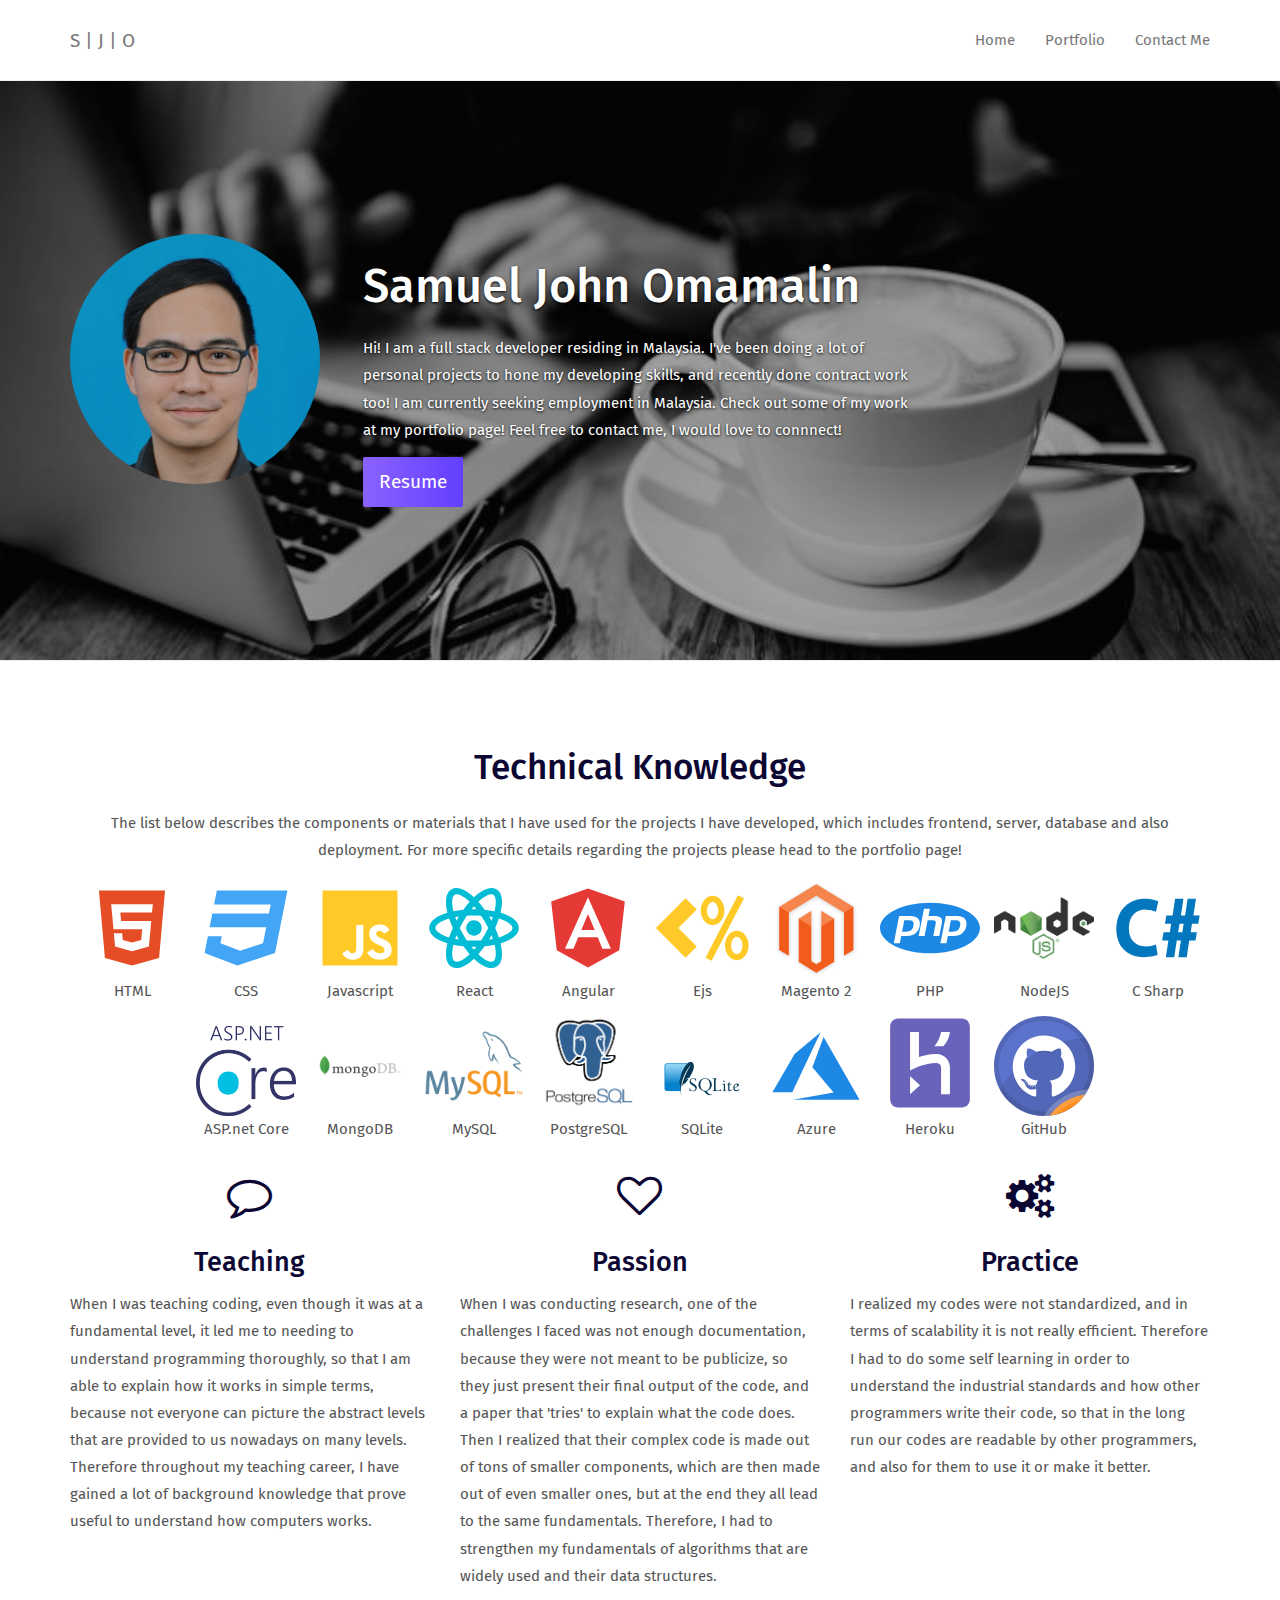
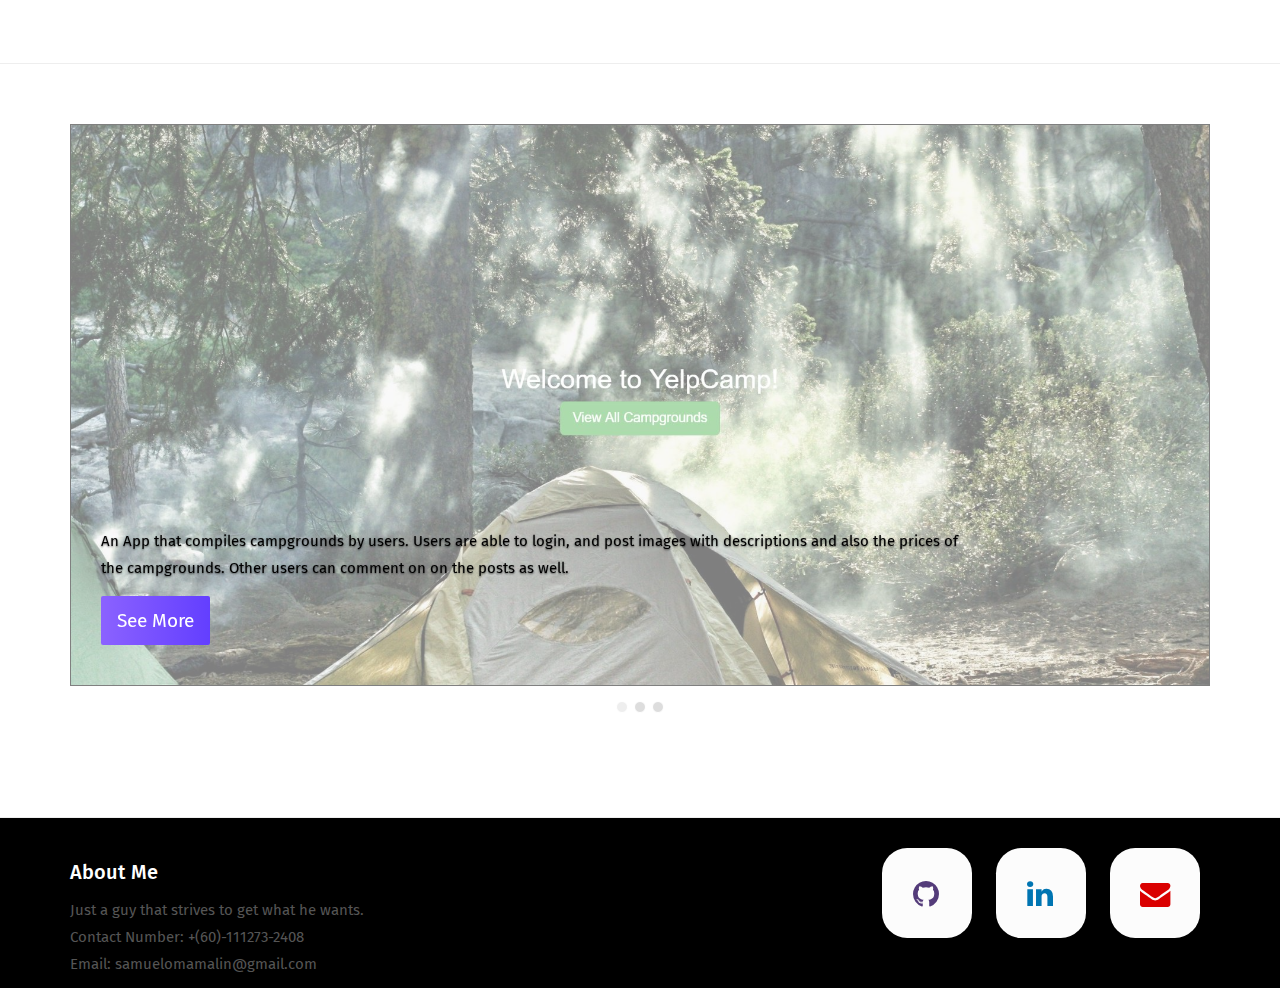
==== commit 1b00f2db: "update location" ====
--- a/index.html
+++ b/index.html
@@ -62,9 +62,9 @@
            </div>
             <div class="col-md-6">
                 <h1>Samuel John Omamalin</h1>
-                <p class="introduction">Hi! I am a full stack developer residing in Perth, Australia. I've been doing a lot of 
+                <p class="introduction">Hi! I am a full stack developer residing in Malaysia. I've been doing a lot of 
                     personal projects to hone my developing skills, and recently done contract work too!
-                    I am currently seeking employment in Perth. Check out some of my work at my portfolio 
+                    I am currently seeking employment in Malaysia. Check out some of my work at my portfolio 
                     page! Feel free to contact me, I would love to connnect! </p>
                  <a href="Samuel_Omamalin_CV_final_v1.pdf" download class="btn btn-lg btn-primary">Resume</a>
             </div>
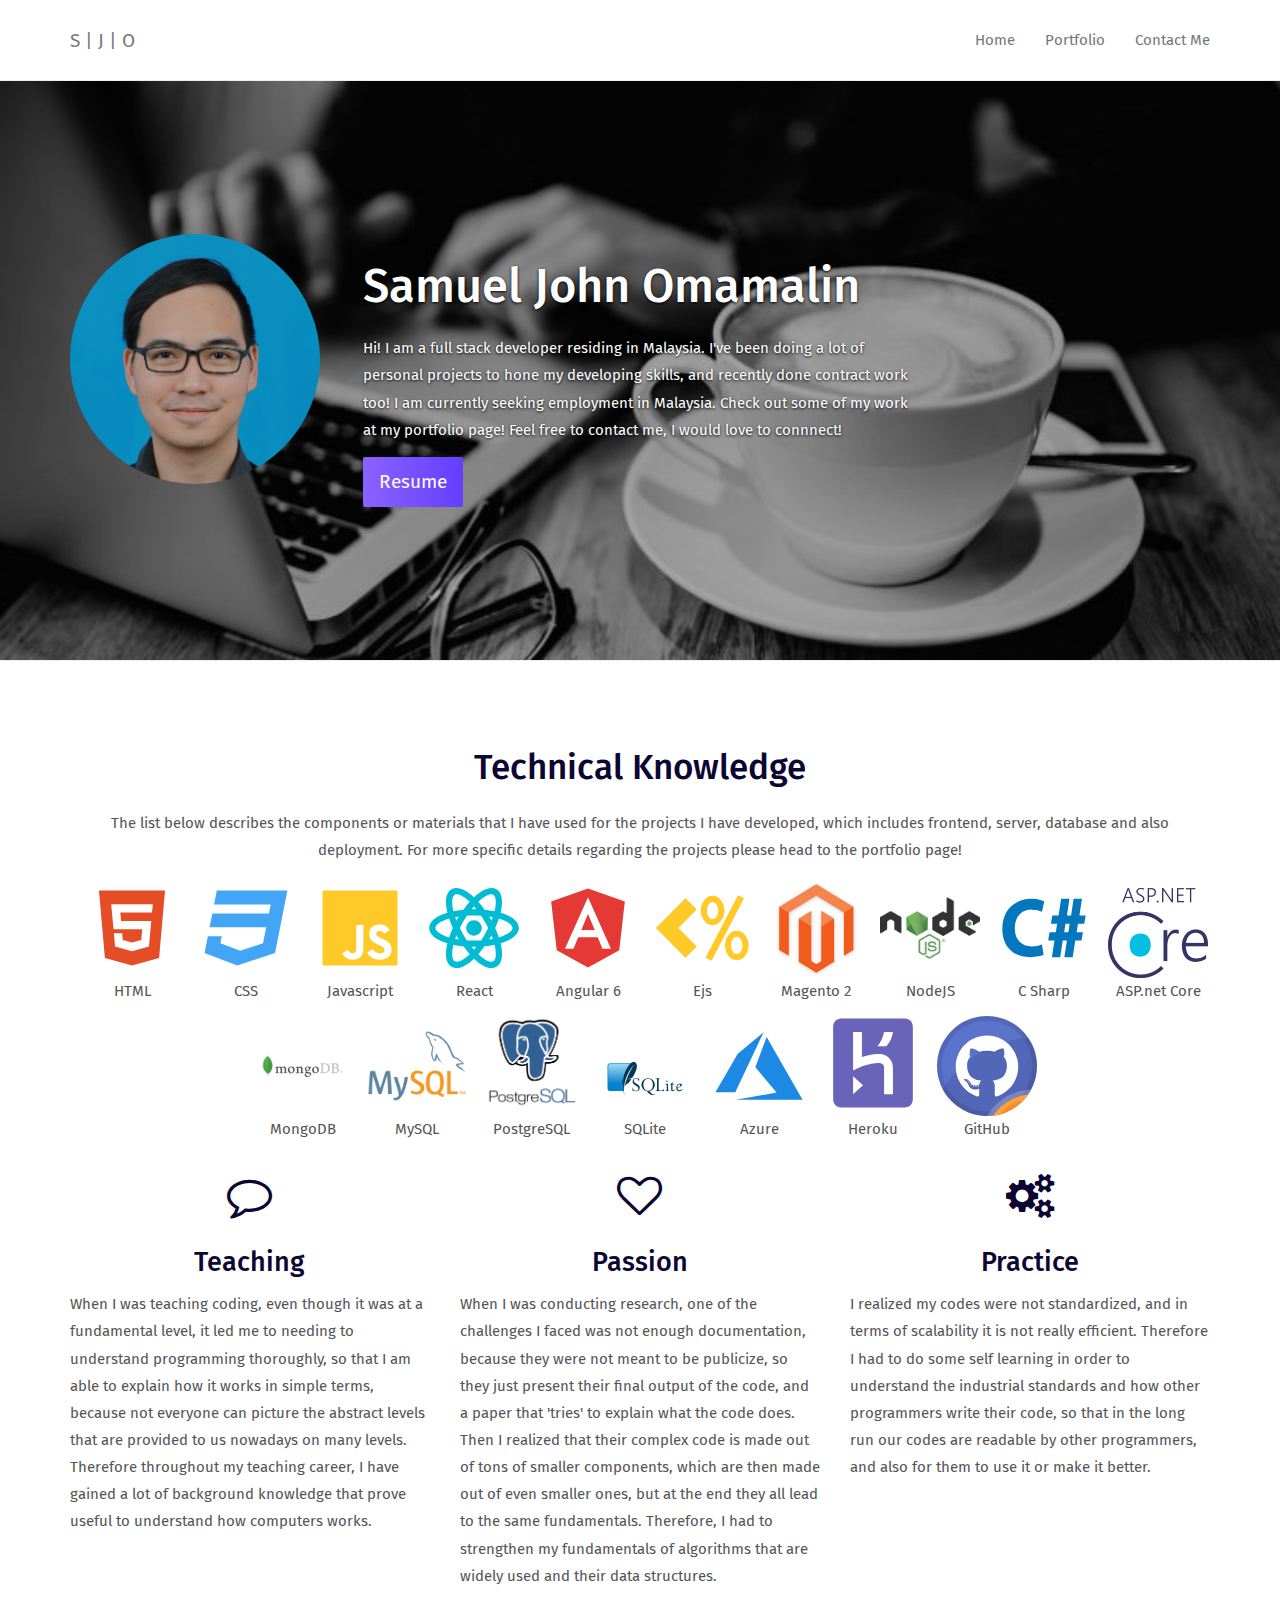
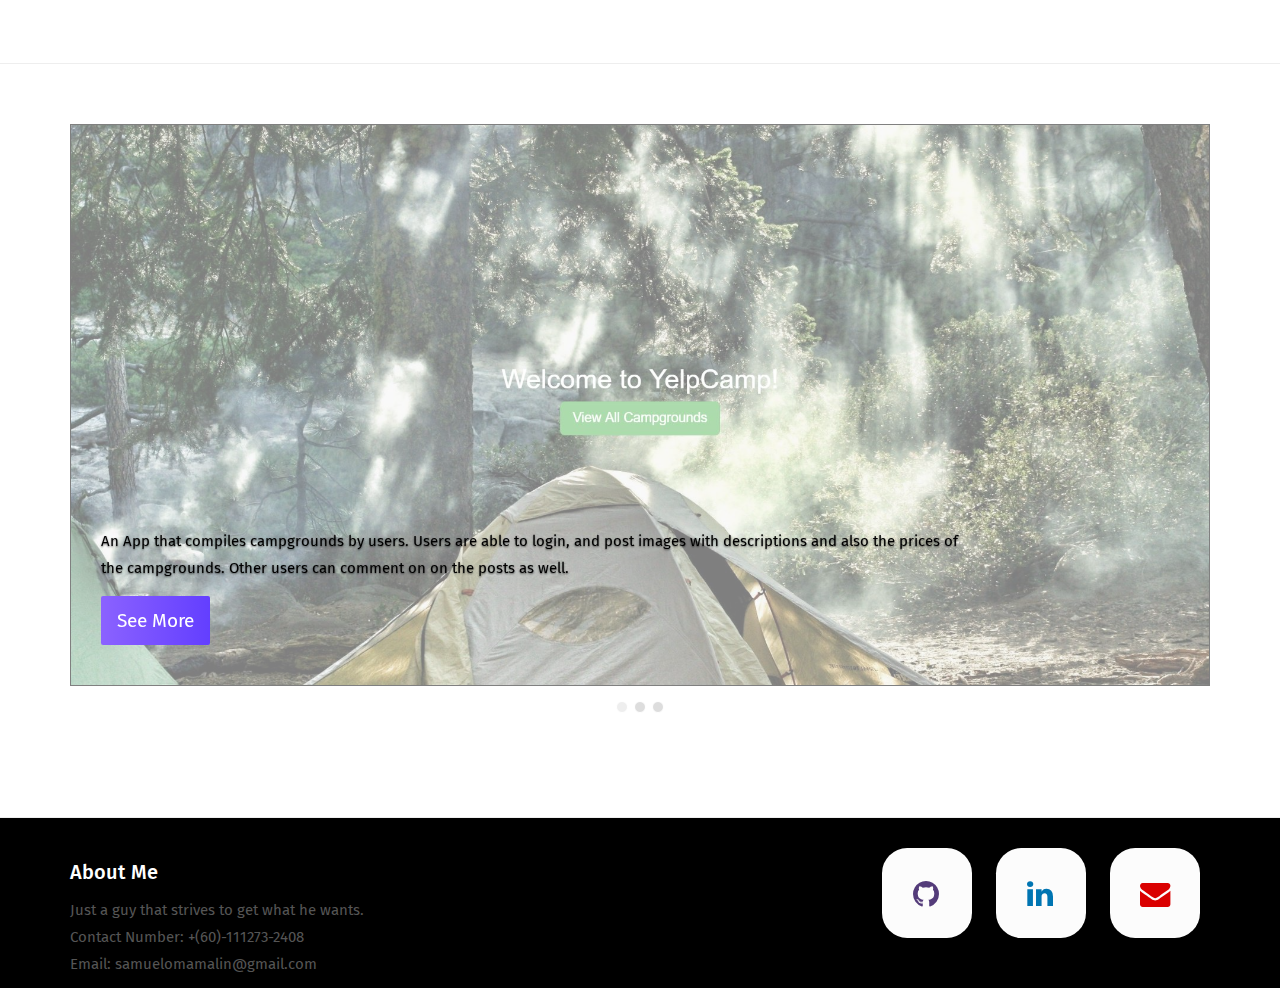
==== commit 4c4b1d46: "final updates" ====
--- a/index.html
+++ b/index.html
@@ -66,7 +66,7 @@
                     personal projects to hone my developing skills, and recently done contract work too!
                     I am currently seeking employment in Malaysia. Check out some of my work at my portfolio 
                     page! Feel free to contact me, I would love to connnect! </p>
-                 <a href="Samuel_Omamalin_CV_final_v1.pdf" download class="btn btn-lg btn-primary">Resume</a>
+                 <a href="Samuel_John_Omamalin_CV.pdf" download class="btn btn-lg btn-primary">Resume</a>
             </div>
             
         </div>
@@ -103,7 +103,7 @@
                                 </figure>
                                 <figure class="logo-figure">
                                     <img id="logo"  class="logo-skills" src="./assets/icons/angular.svg" alt="skill-logo">
-                                    <figcaption>Angular</figcaption>
+                                    <figcaption>Angular 6</figcaption>
                                 </figure>
                                 <figure class="logo-figure">
                                     <img id="logo"  class="logo-skills" src="./assets/icons/ejs.svg" alt="skill-logo">
@@ -112,10 +112,6 @@
                                 <figure class="logo-figure">
                                     <img id="logo"  class="logo-skills" src="./assets/icons/magento.png" alt="skill-logo">
                                     <figcaption>Magento 2</figcaption>
-                                </figure>
-                                <figure class="logo-figure">
-                                    <img id="logo"  class="logo-skills" src="./assets/icons/php.svg" alt="skill-logo">
-                                    <figcaption>PHP</figcaption>
                                 </figure>
                                 <figure class="logo-figure">
                                     <img id="logo"  class="logo-skills" src="./assets/icons/nodejs_v2.png" alt="skill-logo">
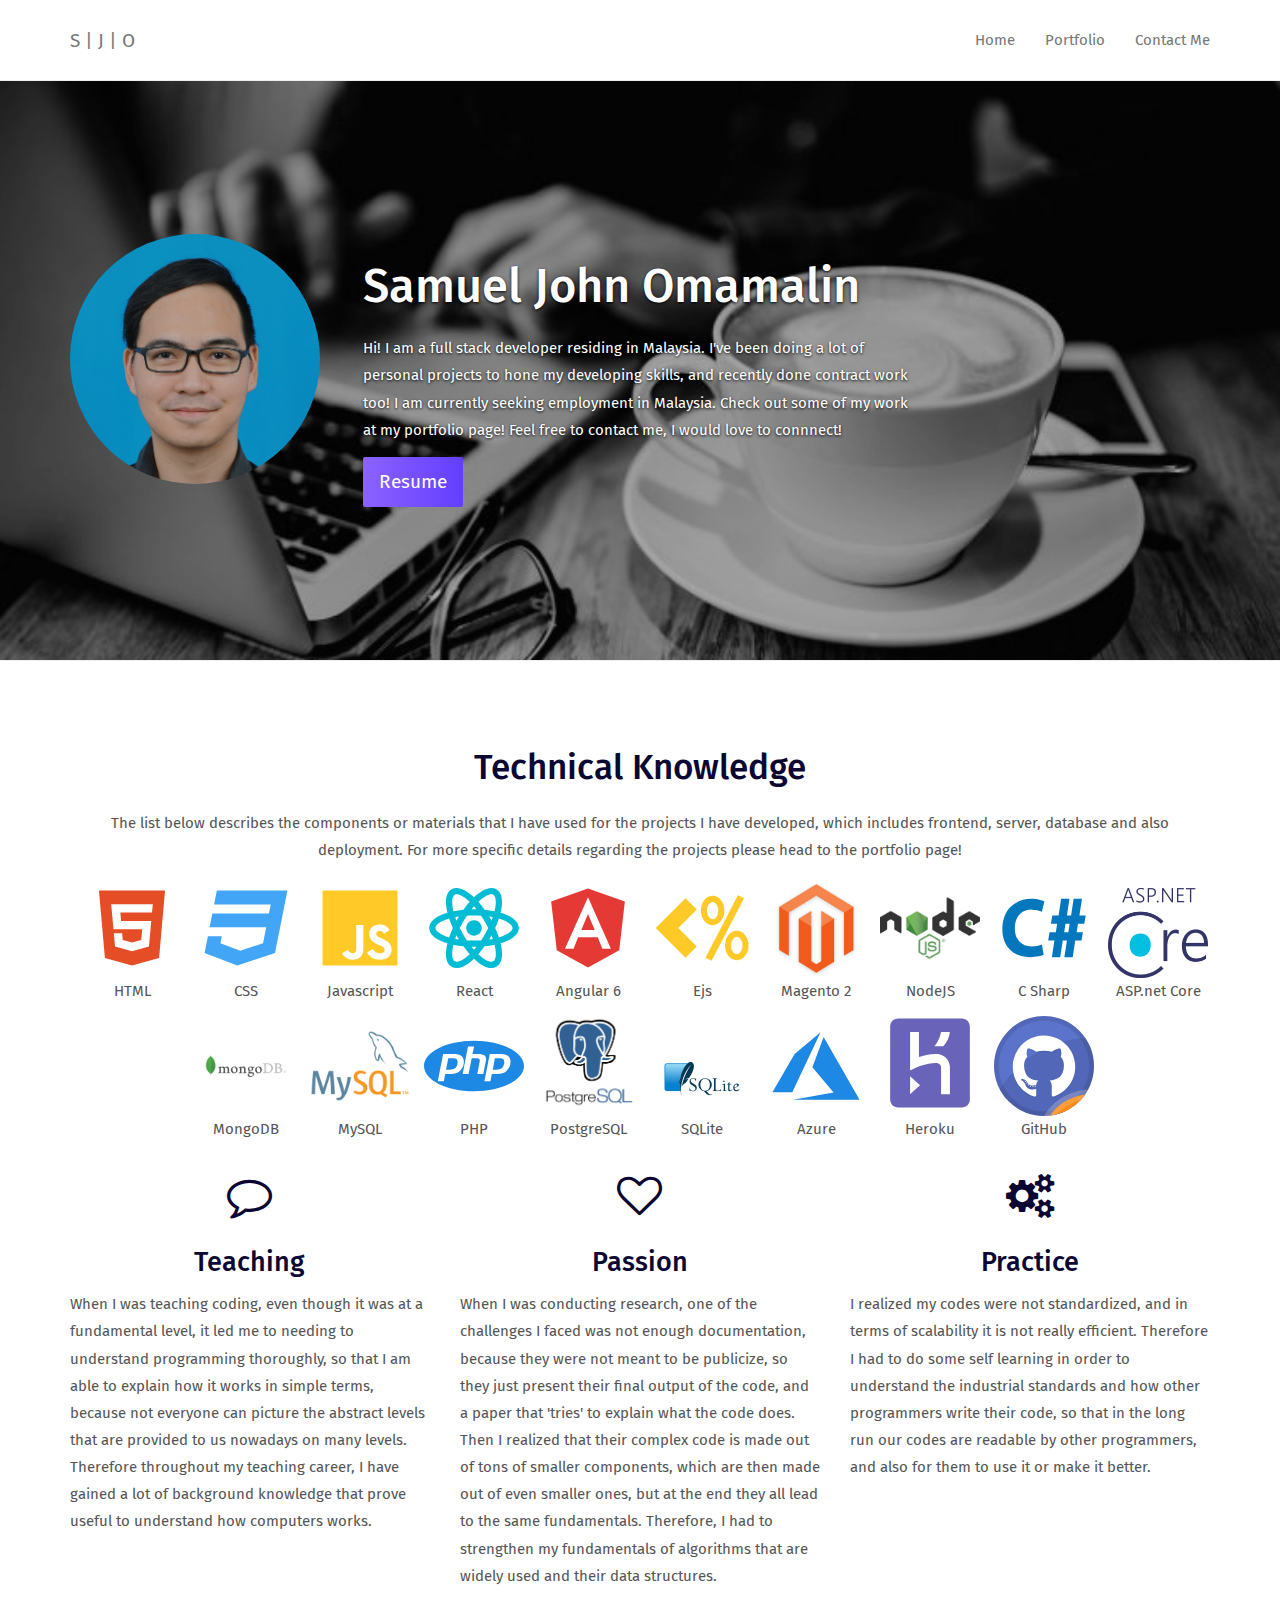
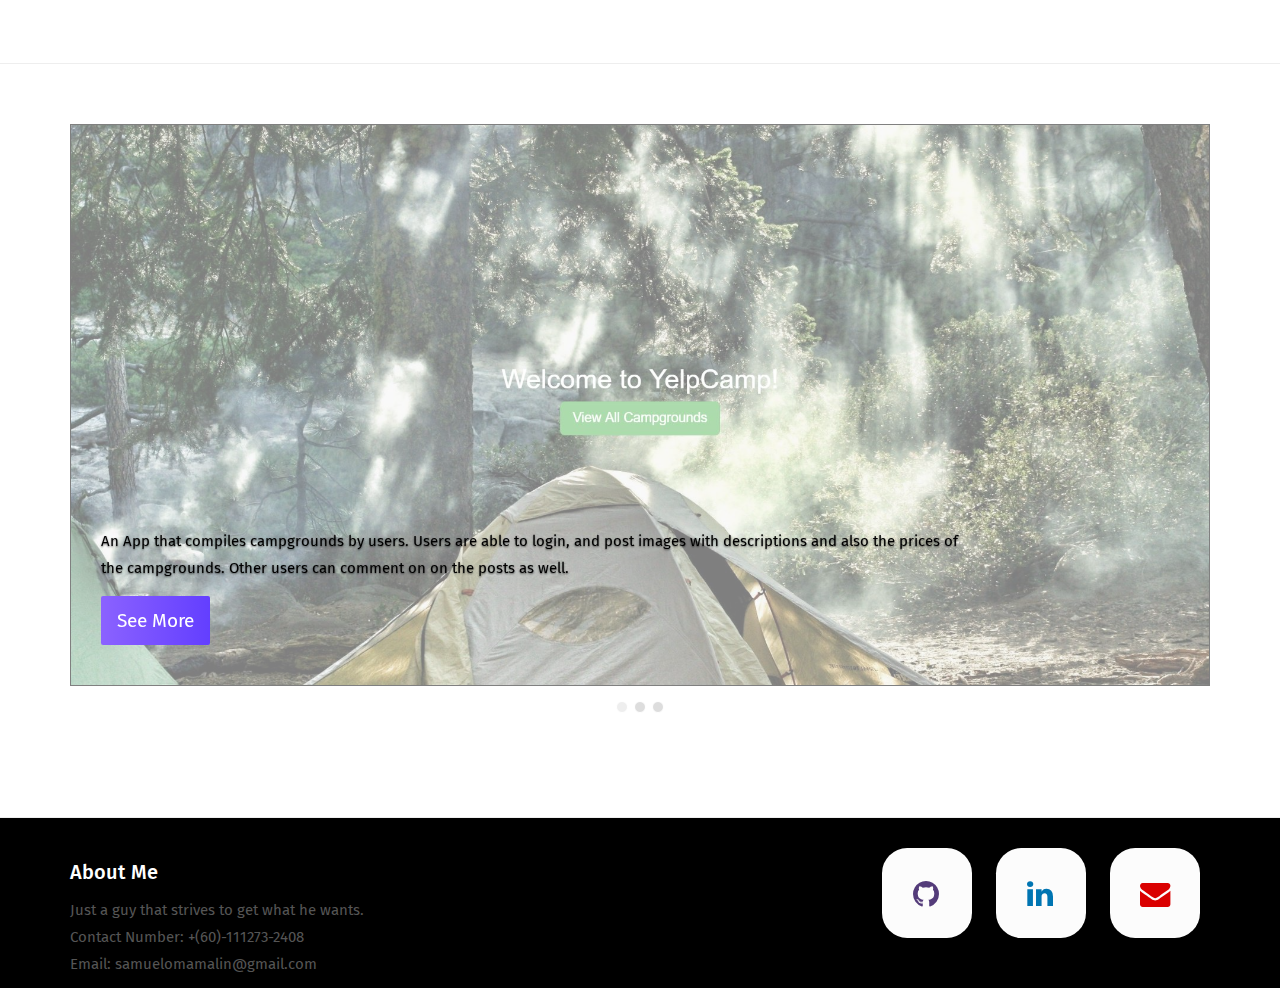
==== commit 52b66e61: "add php" ====
--- a/index.html
+++ b/index.html
@@ -132,6 +132,10 @@
                                 <figure class="logo-figure">
                                     <img id="logo"  class="logo-skills" src="./assets/icons/mysql.png" alt="skill-logo">
                                     <figcaption>MySQL</figcaption>
+                                </figure>
+                                <figure class="logo-figure">
+                                    <img id="logo"  class="logo-skills" src="./assets/icons/php.svg" alt="skill-logo">
+                                    <figcaption>PHP</figcaption>
                                 </figure>
                                 <figure class="logo-figure">
                                     <img id="logo"  class="logo-skills" src="./assets/icons/postgresql.png" alt="skill-logo">
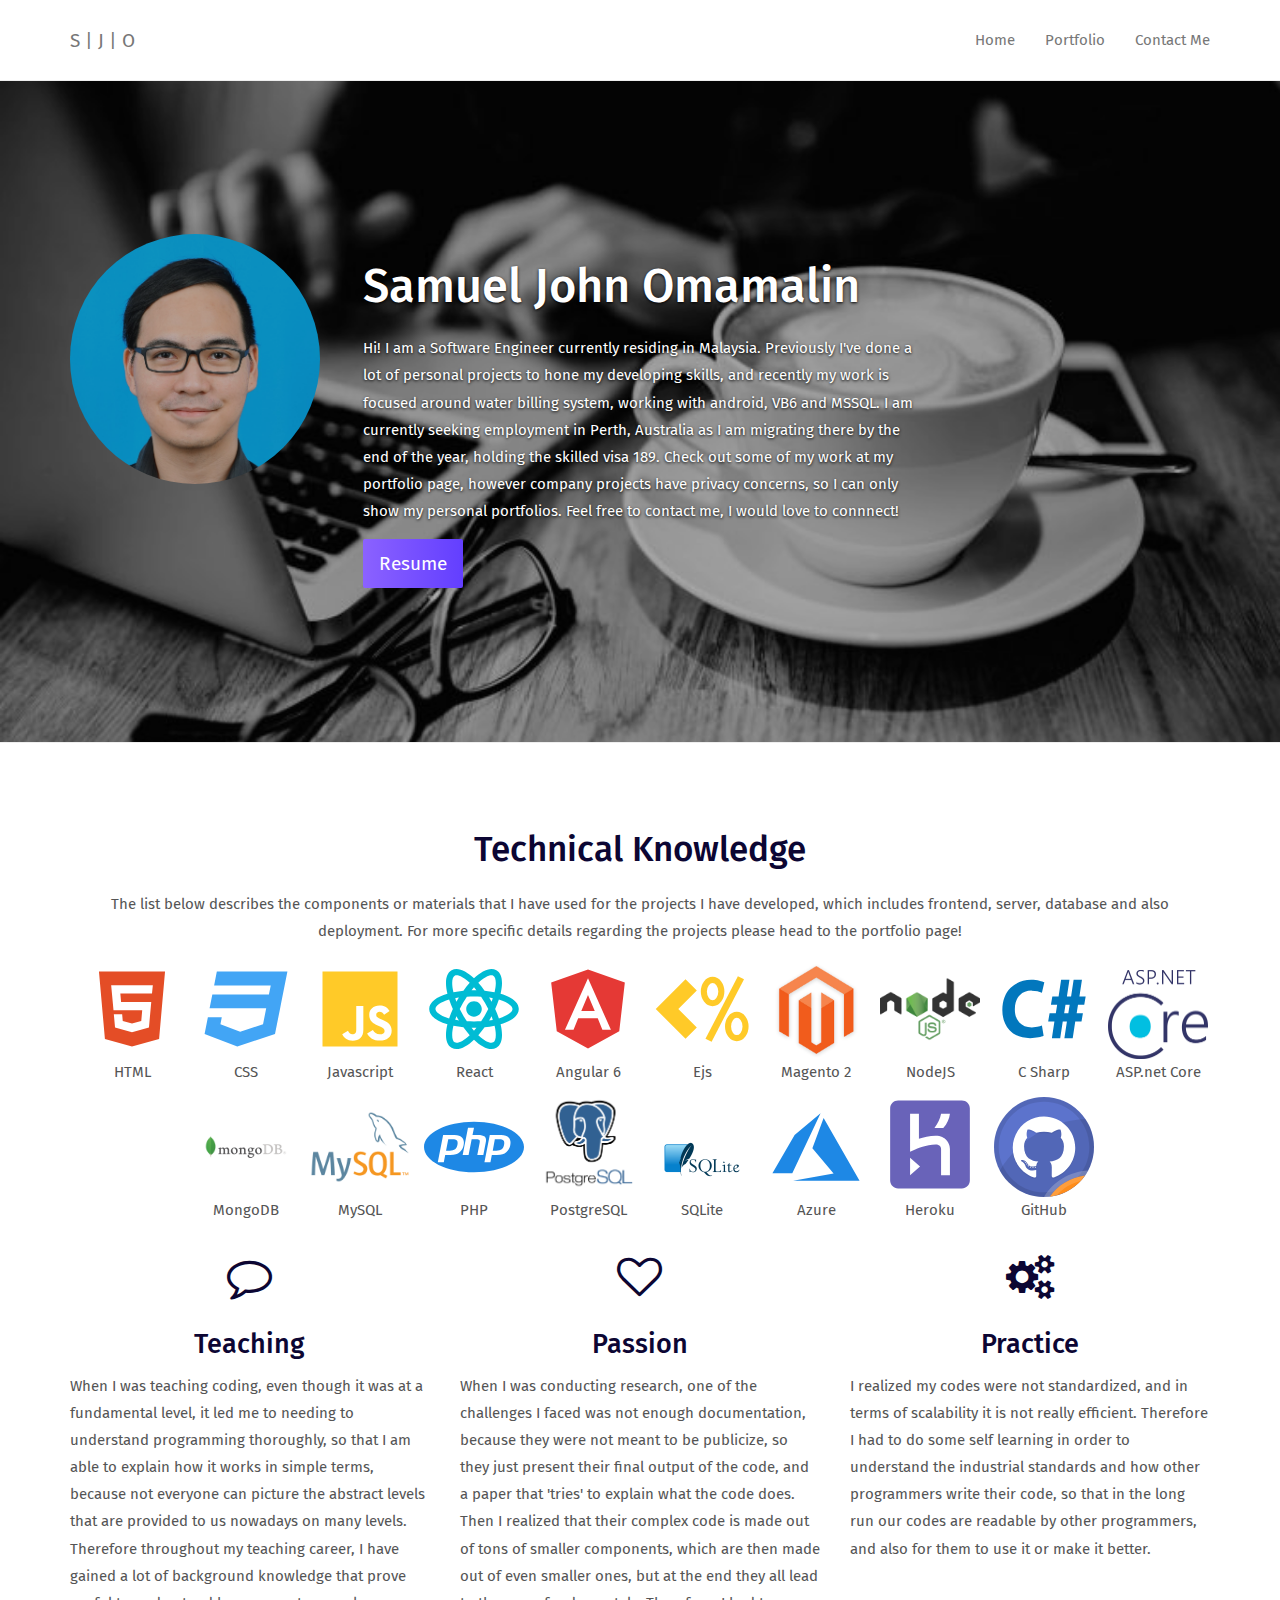
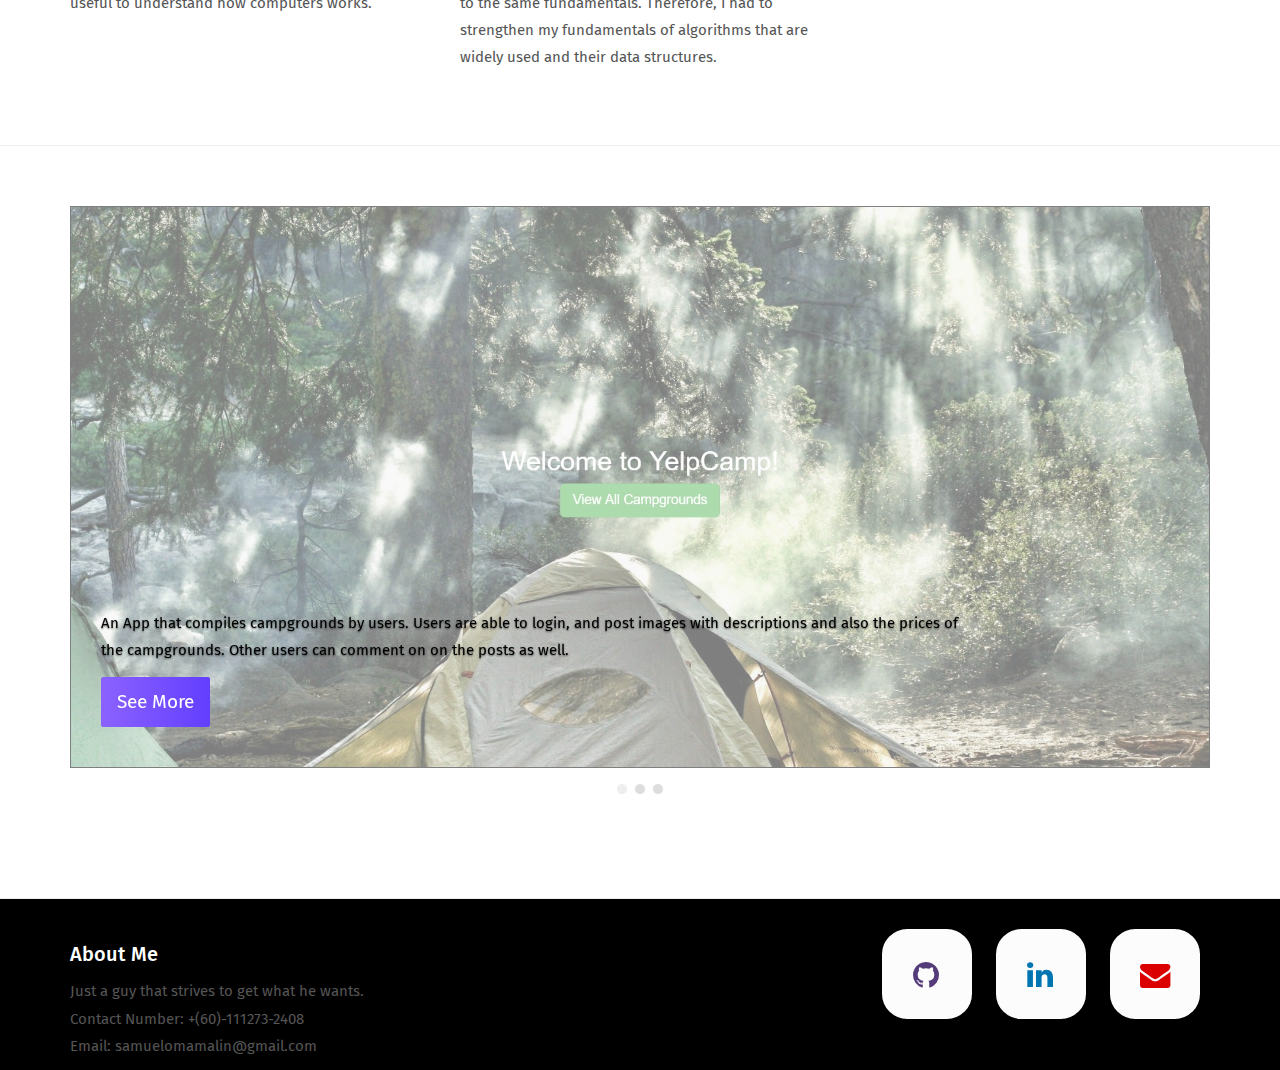
==== commit b8667b84: "updates sep19" ====
--- a/index.html
+++ b/index.html
@@ -62,10 +62,9 @@
            </div>
             <div class="col-md-6">
                 <h1>Samuel John Omamalin</h1>
-                <p class="introduction">Hi! I am a full stack developer residing in Malaysia. I've been doing a lot of 
-                    personal projects to hone my developing skills, and recently done contract work too!
-                    I am currently seeking employment in Malaysia. Check out some of my work at my portfolio 
-                    page! Feel free to contact me, I would love to connnect! </p>
+                <p class="introduction">Hi! I am a Software Engineer currently residing in Malaysia. Previously I've done a lot of personal projects to hone my developing skills, and recently my work is focused around water billing system, working with android, VB6 and MSSQL.
+                    I am currently seeking employment in Perth, Australia as I am migrating there by the end of the year, holding the skilled visa 189. Check out some of my work at my portfolio 
+                    page, however company projects have privacy concerns, so I can only show my personal portfolios. Feel free to contact me, I would love to connnect! </p>
                  <a href="Samuel_John_Omamalin_CV.pdf" download class="btn btn-lg btn-primary">Resume</a>
             </div>
             
--- a/index.css
+++ b/index.css
@@ -21,6 +21,21 @@
 
 div.background-image-container {
     background-image: url('./assets/images/jumbo-image-grayscale.png');
+}
+
+img.grayscale {
+    -webkit-filter: grayscale(100%); /* Safari 6.0 - 9.0 */
+    filter: grayscale(100%);
+}
+
+span.important_note {
+    color: #FF0000;
+    font-weight: 500;
+}
+
+a.disabled {
+  pointer-events: none;
+  cursor: default;
 }
 
 /* .about-page div.about-page-intro {
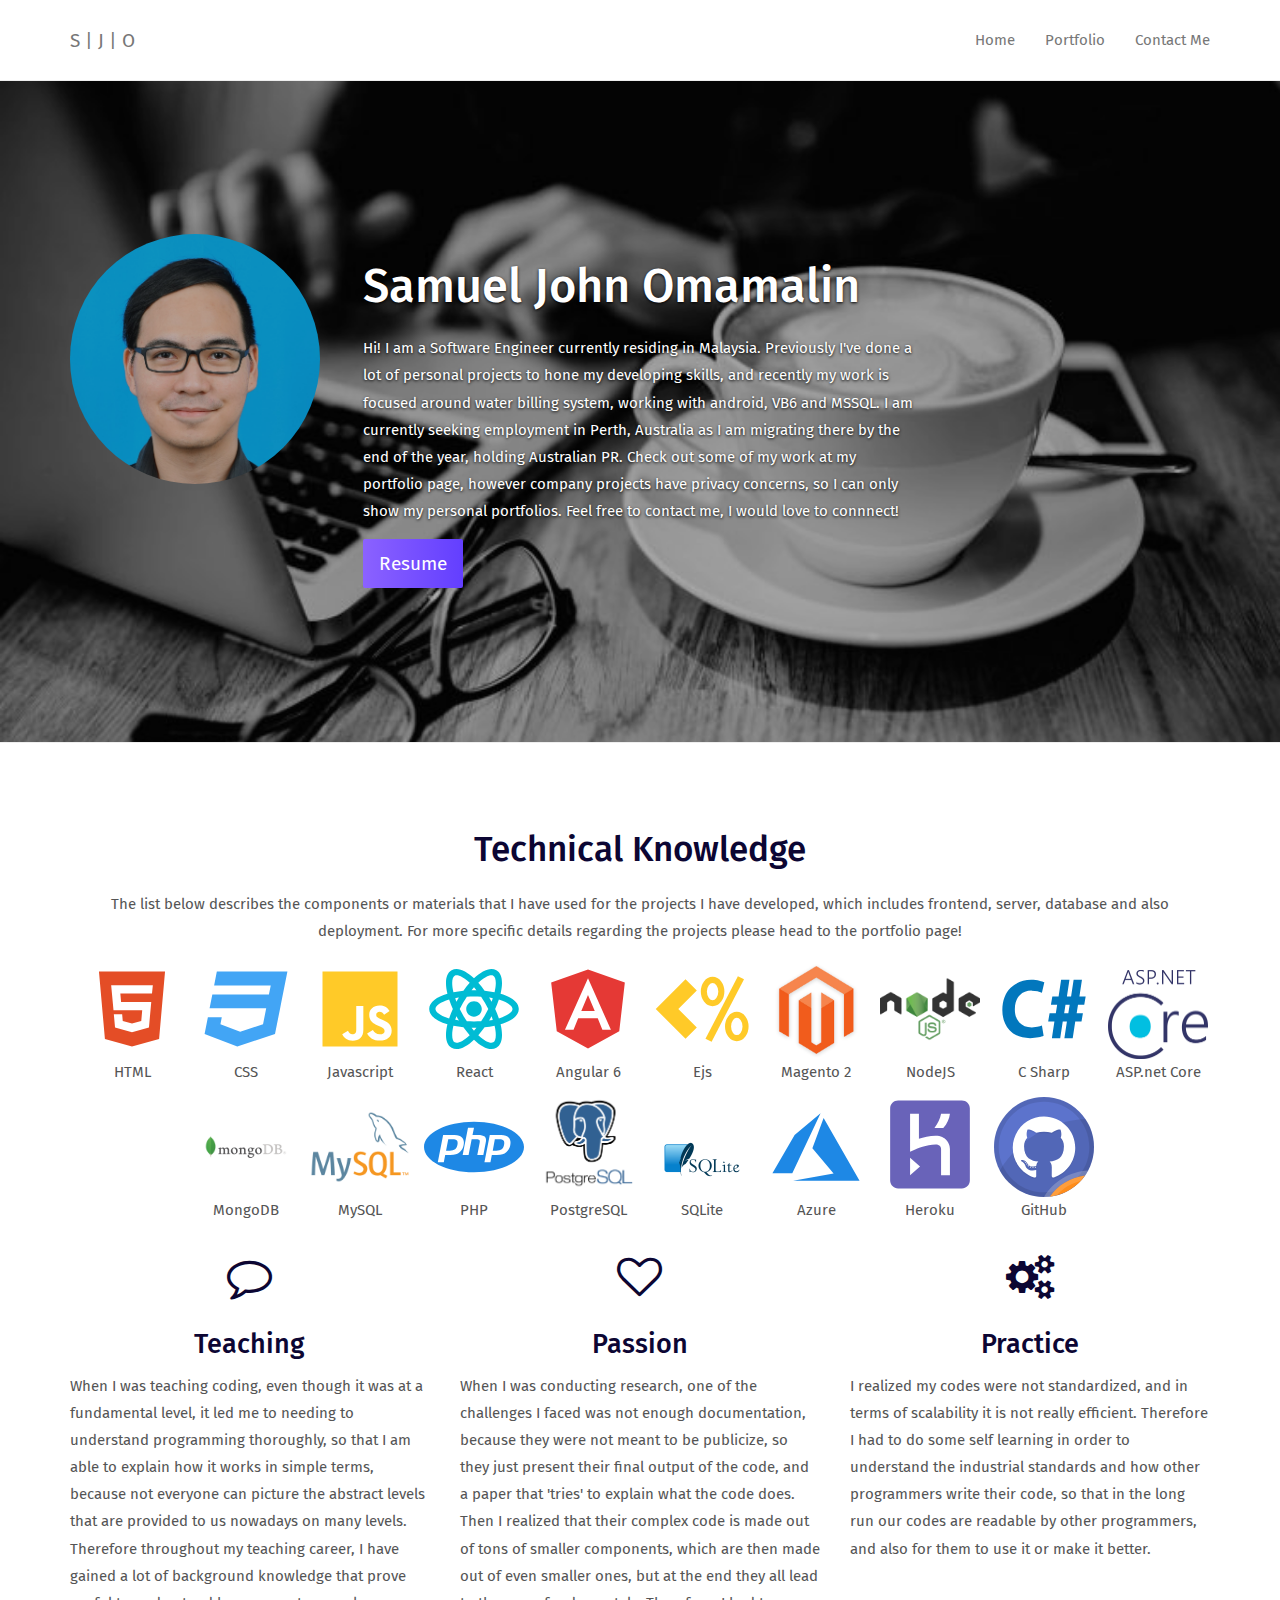
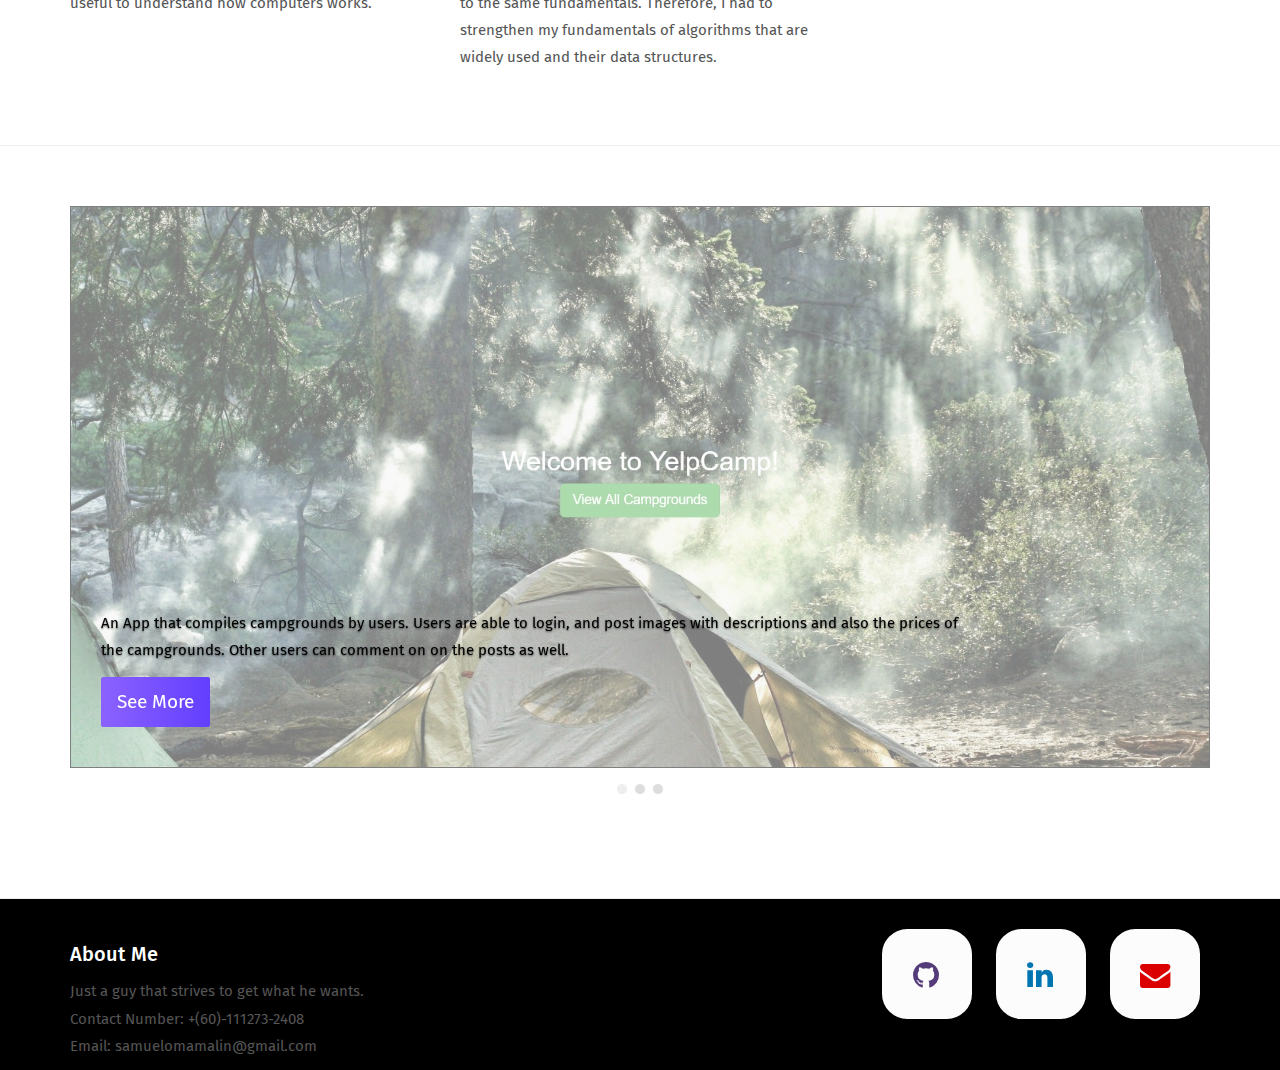
==== commit d4256d8c: "update 22/10 front page" ====
--- a/index.html
+++ b/index.html
@@ -63,7 +63,7 @@
             <div class="col-md-6">
                 <h1>Samuel John Omamalin</h1>
                 <p class="introduction">Hi! I am a Software Engineer currently residing in Malaysia. Previously I've done a lot of personal projects to hone my developing skills, and recently my work is focused around water billing system, working with android, VB6 and MSSQL.
-                    I am currently seeking employment in Perth, Australia as I am migrating there by the end of the year, holding the skilled visa 189. Check out some of my work at my portfolio 
+                    I am currently seeking employment in Perth, Australia as I am migrating there by the end of the year, holding Australian PR. Check out some of my work at my portfolio 
                     page, however company projects have privacy concerns, so I can only show my personal portfolios. Feel free to contact me, I would love to connnect! </p>
                  <a href="Samuel_John_Omamalin_CV.pdf" download class="btn btn-lg btn-primary">Resume</a>
             </div>
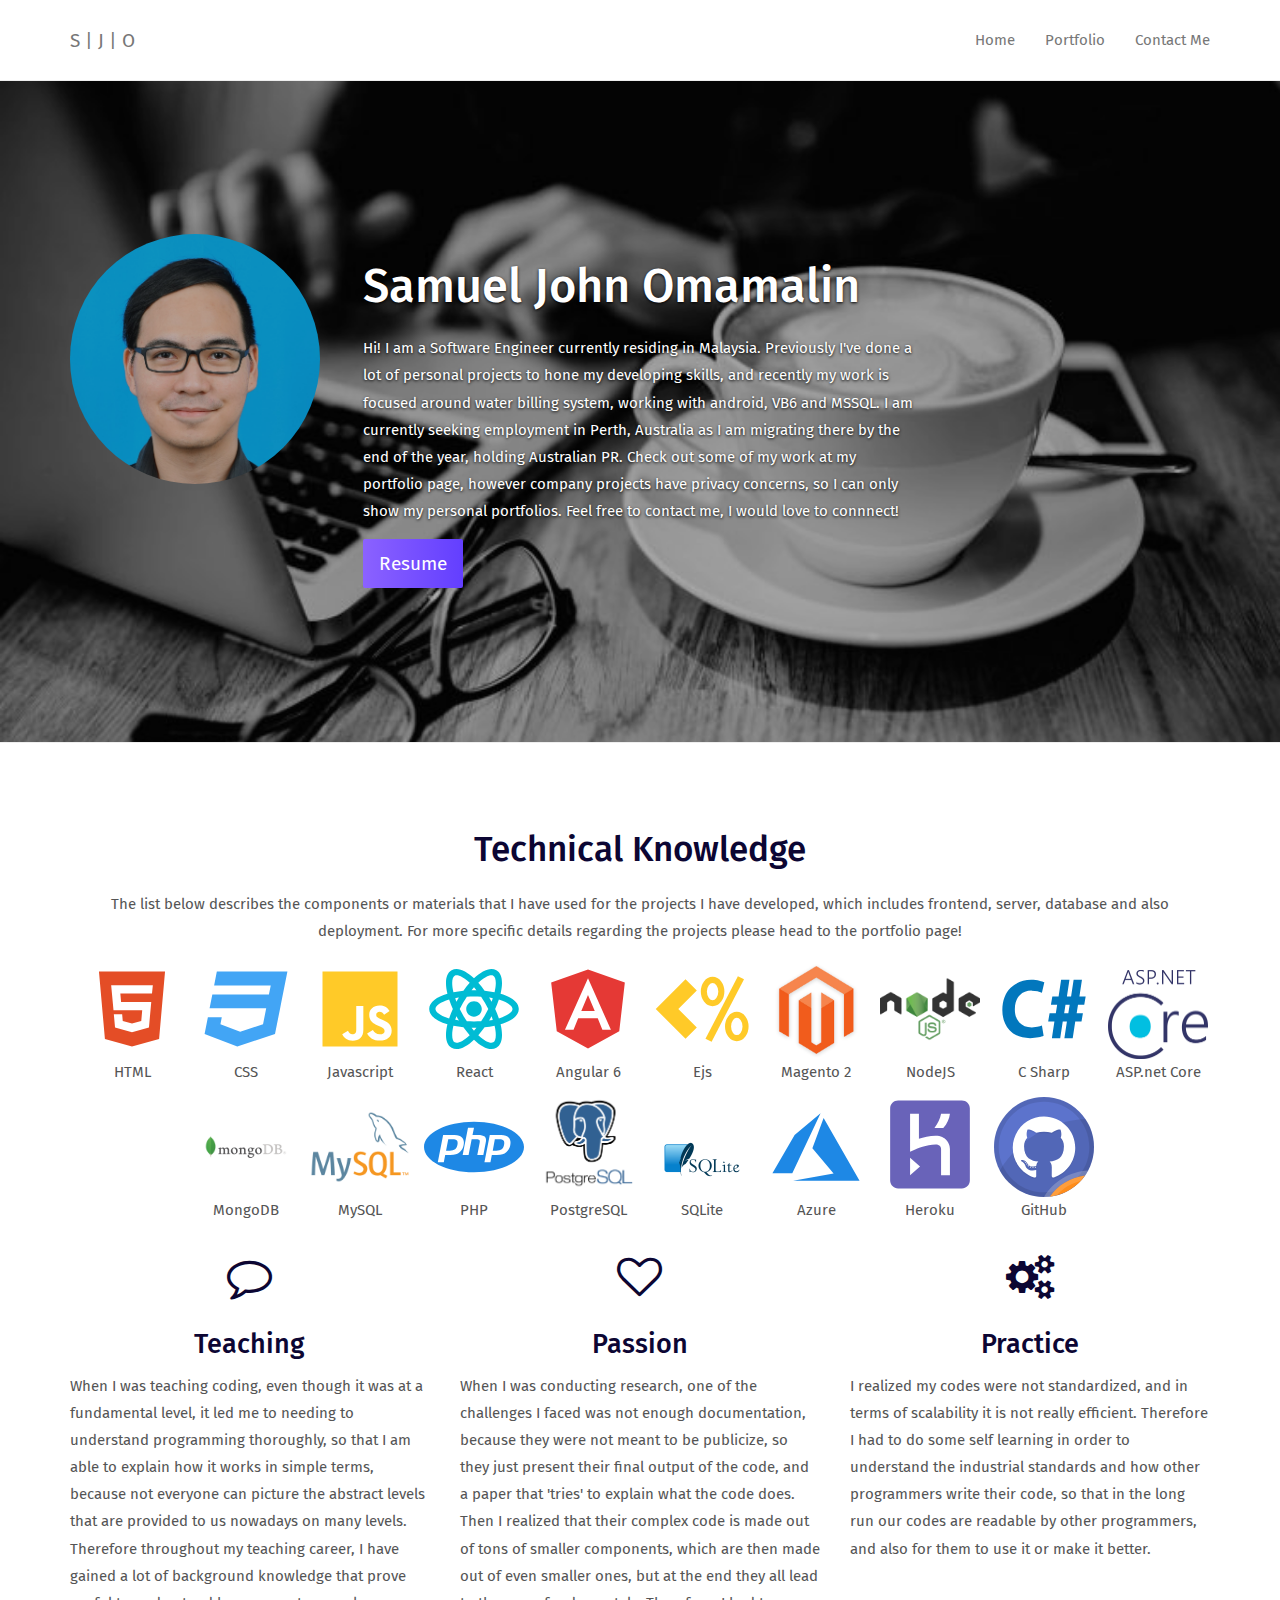
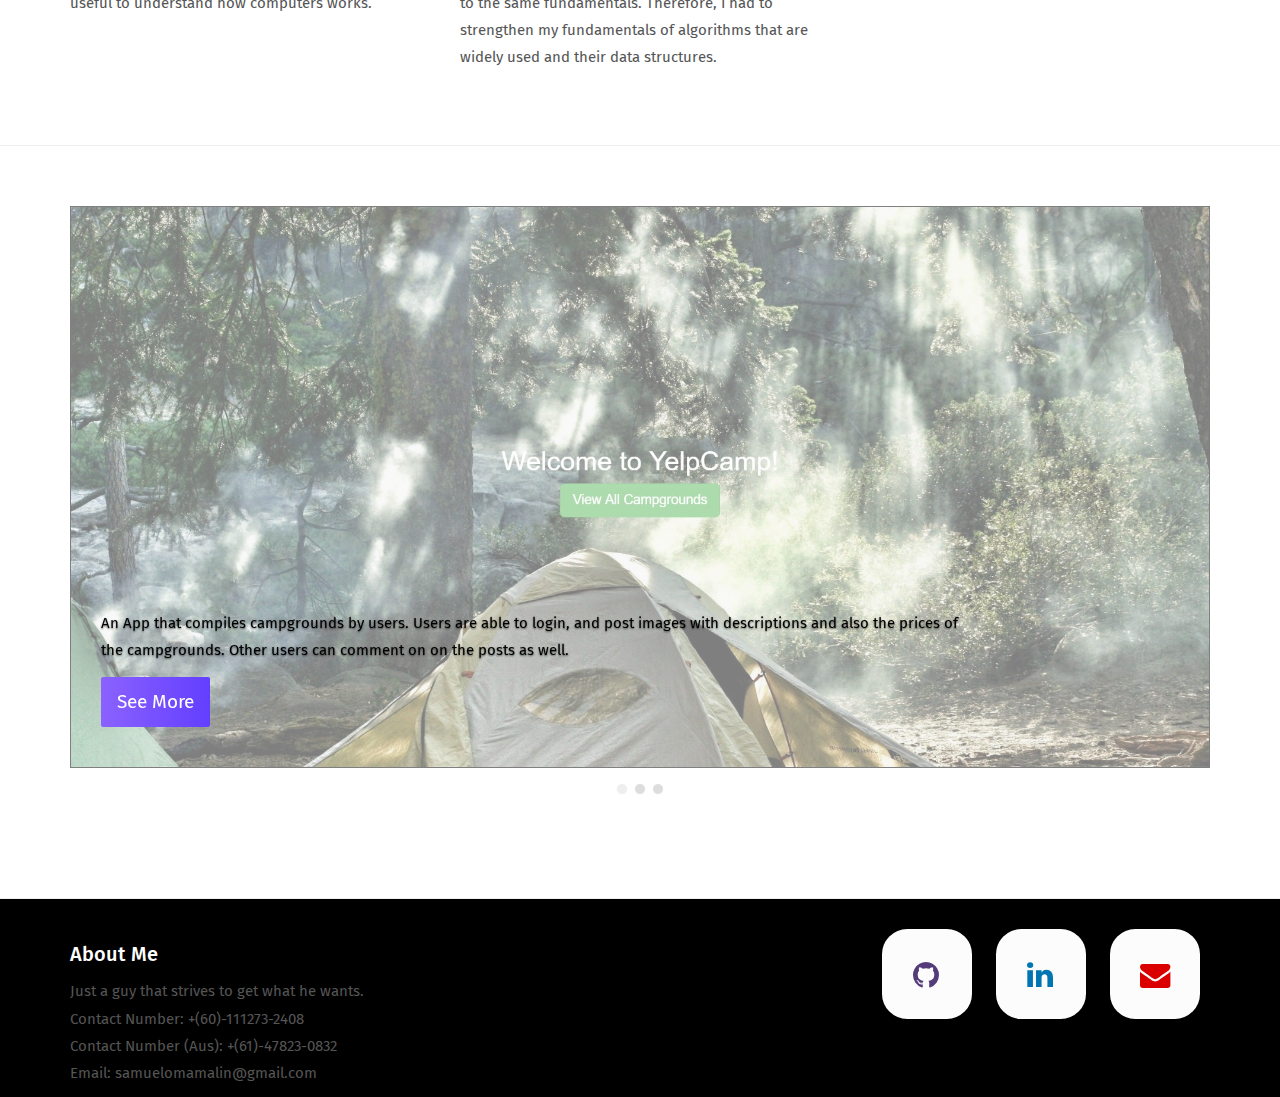
==== commit 88dabb70: "add aus number, enable azure web" ====
--- a/index.html
+++ b/index.html
@@ -284,10 +284,11 @@
     <div class="section-container footer-container">
         <div class="container">
             <div class="row">
-                    <div class="col-md-4">
+                    <div class="col-sm-4 hide-when-small">
                         <h4> <a href="./about.html">About Me</a></h4>
                         <p>Just a guy that strives to get what he wants.</p>
                         <p>Contact Number: +(60)-111273-2408</p>
+                        <p>Contact Number (Aus): +(61)-47823-0832</p>
                         <p>Email: samuelomamalin@gmail.com </p>
                     </div>
                     <div class="col-sm-8">
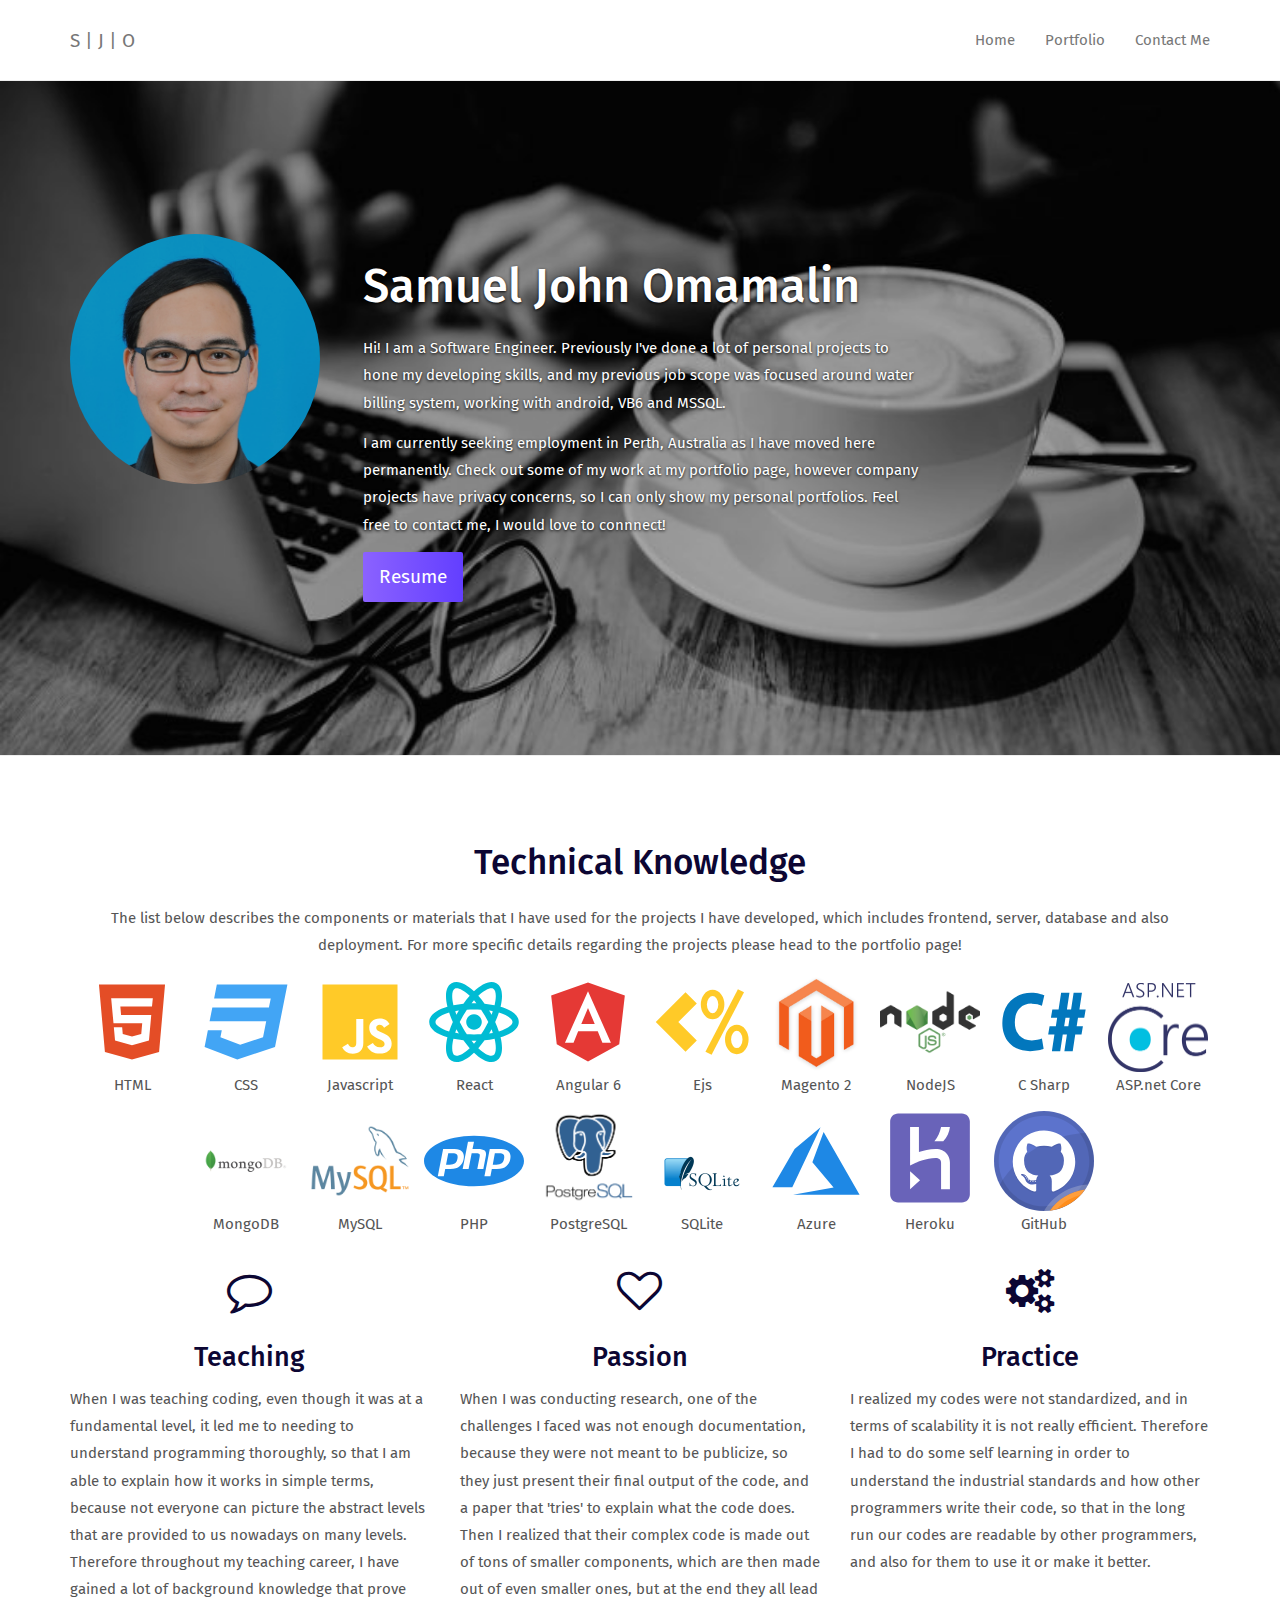
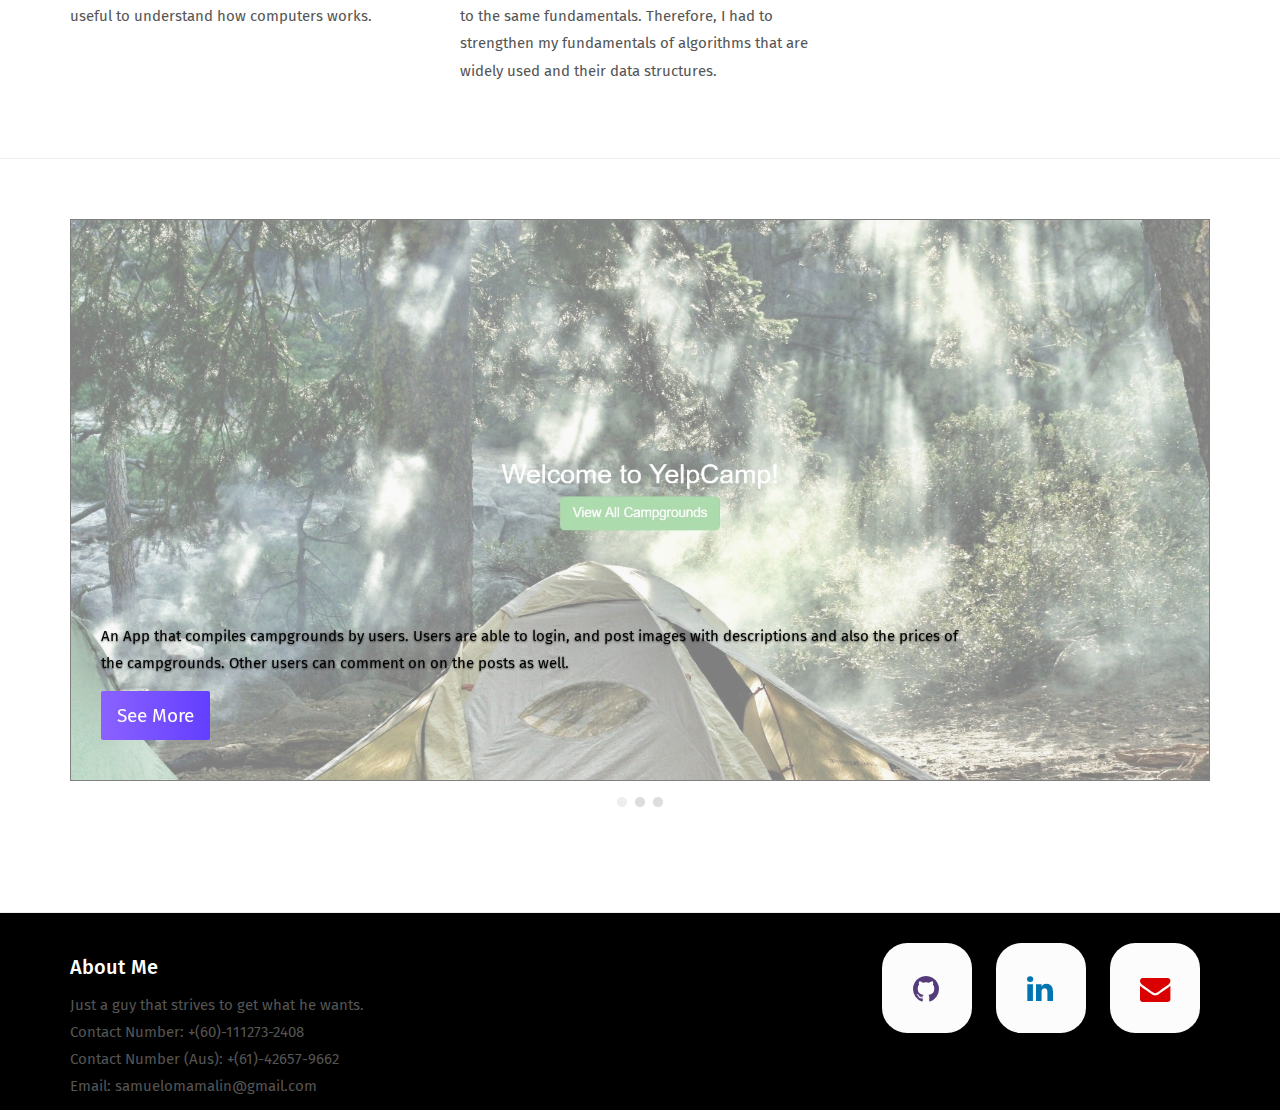
==== commit ff0cd492: "jan2020-updates" ====
--- a/index.html
+++ b/index.html
@@ -62,8 +62,8 @@
            </div>
             <div class="col-md-6">
                 <h1>Samuel John Omamalin</h1>
-                <p class="introduction">Hi! I am a Software Engineer currently residing in Malaysia. Previously I've done a lot of personal projects to hone my developing skills, and recently my work is focused around water billing system, working with android, VB6 and MSSQL.
-                    I am currently seeking employment in Perth, Australia as I am migrating there by the end of the year, holding Australian PR. Check out some of my work at my portfolio 
+                <p class="introduction">Hi! I am a Software Engineer. Previously I've done a lot of personal projects to hone my developing skills, and my previous job scope was focused around water billing system, working with android, VB6 and MSSQL.</p>
+                    <p>I am currently seeking employment in Perth, Australia as I have moved here permanently. Check out some of my work at my portfolio 
                     page, however company projects have privacy concerns, so I can only show my personal portfolios. Feel free to contact me, I would love to connnect! </p>
                  <a href="Samuel_John_Omamalin_CV.pdf" download class="btn btn-lg btn-primary">Resume</a>
             </div>
@@ -288,7 +288,7 @@
                         <h4> <a href="./about.html">About Me</a></h4>
                         <p>Just a guy that strives to get what he wants.</p>
                         <p>Contact Number: +(60)-111273-2408</p>
-                        <p>Contact Number (Aus): +(61)-47823-0832</p>
+                        <p>Contact Number (Aus): +(61)-42657-9662</p>
                         <p>Email: samuelomamalin@gmail.com </p>
                     </div>
                     <div class="col-sm-8">
